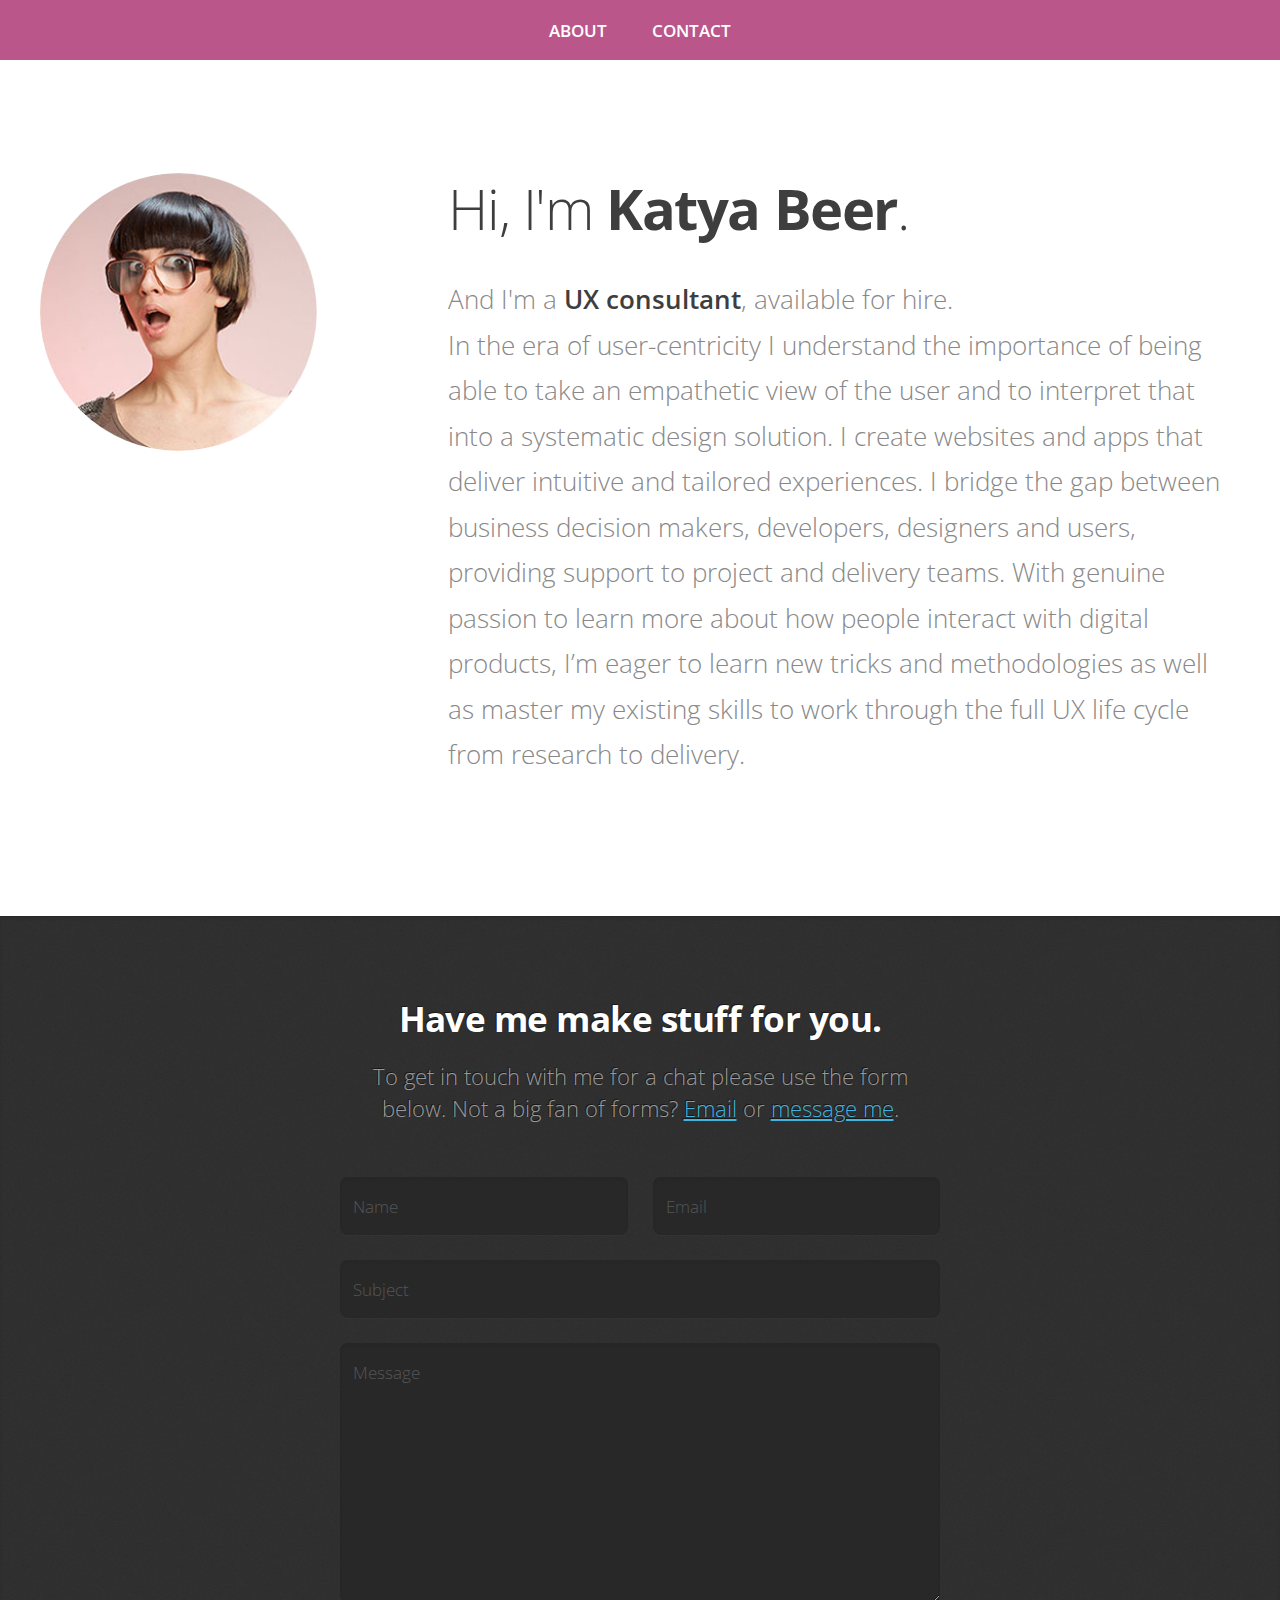
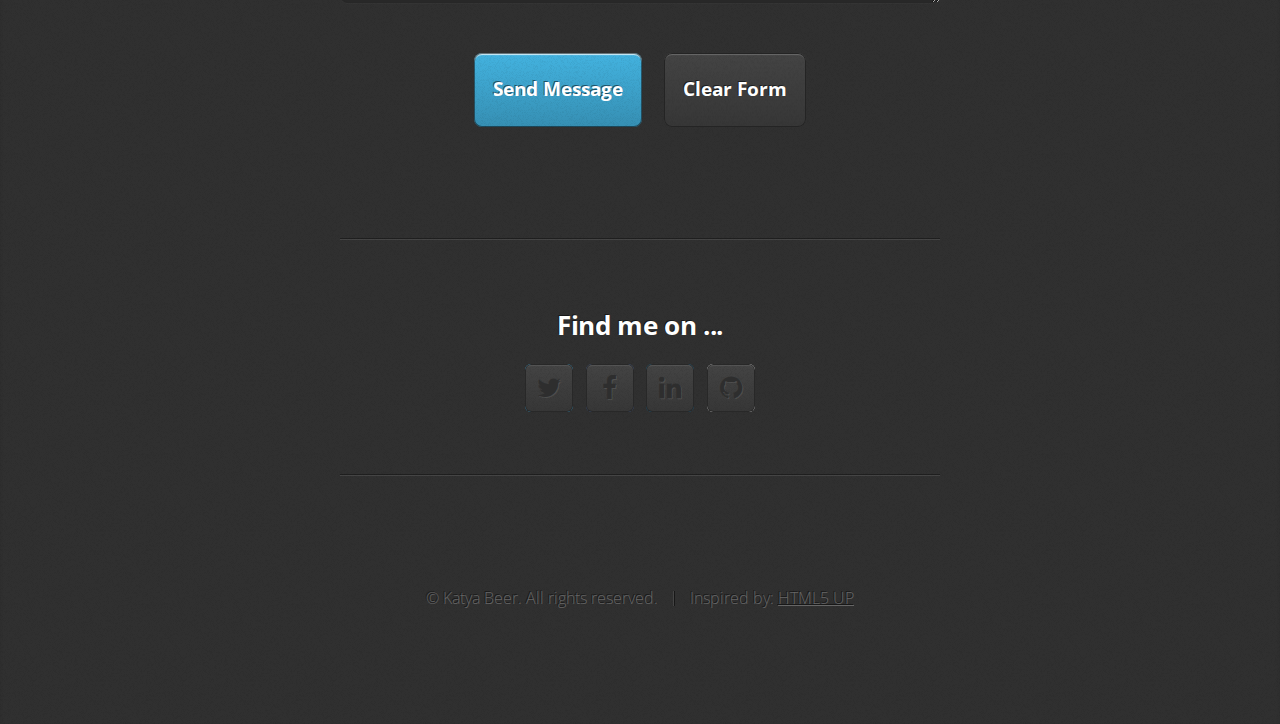
==== index.html @ 2c8e57f3 "Update index.html" ====
<!DOCTYPE HTML>
<!--
	Miniport by HTML5 UP
	html5up.net | @n33co
	Free for personal and commercial use under the CCA 3.0 license (html5up.net/license)
-->
<html>
	<head>
		<title>Katya Beer - UX/UI designer - @katyabeer</title>
		<meta http-equiv="content-type" content="text/html; charset=utf-8" />
		<meta name="description" content="" />
		<meta name="keywords" content="" />
		<!--[if lte IE 8]><script src="css/ie/html5shiv.js"></script><![endif]-->
		<script src="js/jquery.min.js"></script>
		<script src="js/jquery.scrolly.min.js"></script>
		<script src="js/skel.min.js"></script>
		<script src="js/init.js"></script>
		<noscript>
			<link rel="stylesheet" href="css/skel.css" />
			<link rel="stylesheet" href="css/style.css" />
			<link rel="stylesheet" href="css/style-desktop.css" />
		</noscript>
		<!--[if lte IE 8]><link rel="stylesheet" href="css/ie/v8.css" /><![endif]-->
		<!--[if lte IE 9]><link rel="stylesheet" href="css/ie/v9.css" /><![endif]-->
	</head>
	<body>

		<!-- Nav -->
			<nav id="nav">
				<ul class="container">
					<li><a href="#top">ABOUT</a></li>
					<!--nav item <li><a href="#work">WORK</a></li>
					<li><a href="#portfolio">PORTFOLIO</a></li> -->
					<li><a href="#contact">CONTACT</a></li>
				</ul>
			</nav>

		<!-- Home -->
			<div class="wrapper style1 first">
				<article class="container" id="top">
					<div class="row">
						<div class="4u">
							<span class="image fit"><img src="images/crazyface270x270.jpg" alt="" /></span>
						</div>
						<div class="8u">
							<header>
								<h1>Hi, I'm <strong>Katya Beer</strong>.</h1>
							</header>
							<p>And I'm a <strong>UX consultant</strong>, available for hire.</br>
							In the era of user-centricity I understand the importance of being able to take an empathetic view of the user and to interpret that into a systematic design solution. I create websites and apps that deliver intuitive and tailored experiences.
							I bridge the gap between business decision makers, developers, designers and users,
							providing support to project and delivery teams. With genuine passion to learn more about how people interact with digital products, I’m eager to learn new tricks and
							methodologies as well as master my existing skills to work through the full UX life
							cycle from research to delivery.</p>
							<!-- button <a href="#work" class="button big scrolly">Learn about what I do</a>-->
						</div>
					</div>
				</article>
			</div>

		<!-- Work
			<div class="wrapper style2">
				<article id="work">
					<header>
						<h2>Here's all the stuff I do.</h2>
						<p>Odio turpis amet sed consequat eget posuere consequat.</p>
					</header>
					<div class="container">
						<div class="row">
							<div class="4u">
								<section class="box style1">
									<span class="icon featured fa-comments-o"></span>
									<h3>Consequat lorem</h3>
									<p>Ornare nulla proin odio consequat sapien vestibulum ipsum primis sed amet consequat lorem dolore.</p>
								</section>
							</div>
							<div class="4u">
								<section class="box style1">
									<span class="icon featured fa-camera-retro"></span>
									<h3>Lorem dolor tempus</h3>
									<p>Ornare nulla proin odio consequat sapien vestibulum ipsum primis sed amet consequat lorem dolore.</p>
								</section>
							</div>
							<div class="4u">
								<section class="box style1">
									<span class="icon featured fa-thumbs-o-up"></span>
									<h3>Feugiat posuere</h3>
									<p>Ornare nulla proin odio consequat sapien vestibulum ipsum primis sed amet consequat lorem dolore.</p>
								</section>
							</div>
						</div>
					</div>
					<footer>
						<p>Lorem ipsum dolor sit sapien vestibulum ipsum primis?</p>
						<a href="#portfolio" class="button big scrolly">See some of my recent work</a>
					</footer>
				</article>
			</div>-->

		<!-- Portfolio
			<div class="wrapper style3">
				<article id="portfolio">
					<header>
						<h2>Here’s some stuff I made recently.</h2>
						<p>Proin odio consequat  sapien vestibulum consequat lorem dolore feugiat lorem ipsum dolore.</p>
					</header>
					<div class="container">
						<div class="row">
							<div class="4u">
								<article class="box style2">
									<a href="#" class="image featured"><img src="images/pic01.jpg" alt="" /></a>
									<h3><a href="#">Rachel's Organic</a></h3>
									<p>Complete set of wireframes and improved content approach</p>
								</article>
							</div>
							<div class="4u">
								<article class="box style2">
									<a href="#" class="image featured"><img src="images/pic02.jpg" alt="" /></a>
									<h3><a href="#">Garnier UK - Beautiful days</a></h3>
									<p>Facebook app. UX, userjourneys, full set of wireframes.</p>
								</article>
							</div>
							<div class="4u">
								<article class="box style2">
									<a href="#" class="image featured"><img src="images/pic03.jpg" alt="" /></a>
									<h3><a href="#">Lloyds TSB - Corporate emailing tool</a></h3>
									<p>Workflows, full set of wireframes with detailed annotations.</p>
								</article>
							</div>
						</div>
						<div class="row">
							<div class="4u">
								<article class="box style2">
									<a href="#" class="image featured"><img src="images/pic04.jpg" alt="" /></a>
									<h3><a href="#">Tempus dolore</a></h3>
									<p>Ornare nulla proin odio consequat.</p>
								</article>
							</div>
							<div class="4u">
								<article class="box style2">
									<a href="#" class="image featured"><img src="images/pic05.jpg" alt="" /></a>
									<h3><a href="#">Feugiat aliquam</a></h3>
									<p>Ornare nulla proin odio consequat.</p>
								</article>
							</div>
							<div class="4u">
								<article class="box style2">
									<a href="#" class="image featured"><img src="images/pic06.jpg" alt="" /></a>
									<h3><a href="#">Sed amet ornare</a></h3>
									<p>Ornare nulla proin odio consequat.</p>
								</article>
							</div>
						</div>
					</div>
					<footer>
						<p>Lorem ipsum dolor sit sapien vestibulum ipsum primis?</p>
						<a href="#contact" class="button big scrolly">Get in touch with me</a>
					</footer>
				</article>
			</div> -->

		<!-- Contact -->
			<div class="wrapper style4">
				<article id="contact" class="container small">
					<header>
						<h2>Have me make stuff for you.</h2>
						<p>To get in touch with me for a chat please use the form below. Not a big fan of forms? <a href="mailto:katya.beer@gmail.com" target="_blank">Email</a> or <a href="http://uk.linkedin.com/in/katyabeer/" target="blank_">message me</a>.</p>
					</header>
					<div>
						<div class="row">
							<div class="12u">
								<form method="post" action="http://getsimpleform.com/messages?form_api_token=2de0926775da43a7952f8c122cefc5c7">
									<div>
										<div class="row">
											<div class="6u">
												<input type="text" name="name" id="name" placeholder="Name" />
											</div>
											<div class="6u">
												<input type="text" name="email" id="email" placeholder="Email" />
											</div>
										</div>
										<div class="row">
											<div class="12u">
												<input type="text" name="subject" id="subject" placeholder="Subject" />
											</div>
										</div>
										<div class="row">
											<div class="12u">
												<textarea name="message" id="message" placeholder="Message"></textarea>
											</div>
										</div>
										<div class="row double">
											<div class="12u">
												<ul class="actions">
													<li><input type="submit" value="Send Message" /></li>
													<li><input type="reset" value="Clear Form" class="alt" /></li>
												</ul>
											</div>
										</div>
									</div>
								</form>
							</div>
						</div>
						<div class="row">
							<div class="12u">
								<hr />
								<h3>Find me on ...</h3>
								<ul class="social">
									<li><a href="https://twitter.com/katya_beer/" target="blank_" class="icon fa-twitter"><span class="label">Twitter</span></a></li>
									<li><a href="https://www.facebook.com/katya.beer/" target="blank_" class="icon fa-facebook"><span class="label">Facebook</span></a></li>
									<!-- <li><a href="#" target="blank_" class="icon fa-dribbble"><span class="label">Dribbble</span></a></li>-->
									<li><a href="http://uk.linkedin.com/in/katyabeer/" target="blank_" class="icon fa-linkedin"><span class="label">LinkedIn</span></a></li>
									<!--<li><a href="#" target="blank_" class="icon fa-tumblr"><span class="label">Tumblr</span></a></li>
									<li><a href="#" target="blank_" class="icon fa-google-plus"><span class="label">Google+</span></a></li>-->
									<li><a href="https://github.com/katyabeer/" target="blank_" class="icon fa-github"><span class="label">Github</span></a></li>
									<!--
									<li><a href="#" class="icon fa-rss"><span>RSS</span></a></li>
									<li><a href="#" class="icon fa-instagram"><span>Instagram</span></a></li>
									<li><a href="#" class="icon fa-foursquare"><span>Foursquare</span></a></li>
									<li><a href="#" class="icon fa-skype"><span>Skype</span></a></li>
									<li><a href="#" class="icon fa-soundcloud"><span>Soundcloud</span></a></li>
									<li><a href="#" class="icon fa-youtube"><span>YouTube</span></a></li>
									<li><a href="#" class="icon fa-blogger"><span>Blogger</span></a></li>
									<li><a href="#" class="icon fa-flickr"><span>Flickr</span></a></li>
									<li><a href="#" class="icon fa-vimeo"><span>Vimeo</span></a></li>
									-->
								</ul>
								<hr />
							</div>
						</div>
					</div>
					<footer>
						<ul id="copyright">
							<li>&copy; Katya Beer. All rights reserved.</li><li>Inspired by: <a href="http://html5up.net">HTML5 UP</a></li>
						</ul>
					</footer>
				</article>
			</div>

	</body>
</html>
---- css/skel.css ----
/* Resets (http://meyerweb.com/eric/tools/css/reset/ | v2.0 | 20110126 | License: none (public domain)) */

	html,body,div,span,applet,object,iframe,h1,h2,h3,h4,h5,h6,p,blockquote,pre,a,abbr,acronym,address,big,cite,code,del,dfn,em,img,ins,kbd,q,s,samp,small,strike,strong,sub,sup,tt,var,b,u,i,center,dl,dt,dd,ol,ul,li,fieldset,form,label,legend,table,caption,tbody,tfoot,thead,tr,th,td,article,aside,canvas,details,embed,figure,figcaption,footer,header,hgroup,menu,nav,output,ruby,section,summary,time,mark,audio,video{margin:0;padding:0;border:0;font-size:100%;font:inherit;vertical-align:baseline;}article,aside,details,figcaption,figure,footer,header,hgroup,menu,nav,section{display:block;}body{line-height:1;}ol,ul{list-style:none;}blockquote,q{quotes:none;}blockquote:before,blockquote:after,q:before,q:after{content:'';content:none;}table{border-collapse:collapse;border-spacing:0;}body{-webkit-text-size-adjust:none}

/* Box Model */

	*, *:before, *:after {
		-moz-box-sizing: border-box;
		-webkit-box-sizing: border-box;
		box-sizing: border-box;
	}

/* Container */

	body {
		/* min-width: (containers) */
		min-width: 1200px;
	}

	.container {
		margin-left: auto;
		margin-right: auto;
		
		/* width: (containers) */
		width: 1200px;
	}

	/* Modifiers */
	
		.container.small {
			/* width: (containers) * 0.75; */
			width: 900px;
		}

		.container.big {
			width: 100%;

			/* max-width: (containers) * 1.25; */
			max-width: 1500px;

			/* min-width: (containers); */
			min-width: 1200px;
		}

/* Grid */

	.\31 2u { width: 100% }
	.\31 1u { width: 91.6666666667% }
	.\31 0u { width: 83.3333333333% }
	.\39 u { width: 75% }
	.\38 u { width: 66.6666666667% }
	.\37 u { width: 58.3333333333% }
	.\36 u { width: 50% }
	.\35 u { width: 41.6666666667% }
	.\34 u { width: 33.3333333333% }
	.\33 u { width: 25% }
	.\32 u { width: 16.6666666667% }
	.\31 u { width: 8.3333333333% }
	.\-11u { margin-left: 91.6666666667% }
	.\-10u { margin-left: 83.3333333333% }
	.\-9u { margin-left: 75% }
	.\-8u { margin-left: 66.6666666667% }
	.\-7u { margin-left: 58.3333333333% }
	.\-6u { margin-left: 50% }
	.\-5u { margin-left: 41.6666666667% }
	.\-4u { margin-left: 33.3333333333% }
	.\-3u { margin-left: 25% }
	.\-2u { margin-left: 16.6666666667% }
	.\-1u { margin-left: 8.3333333333% }

	/* Rows */

		.row > * {
			float: left;
		}

		.row:after {
			content: '';
			display: block;
			clear: both;
			height: 0;
		}

		.row:first-child > * {
			padding-top: 0 !important;
		}

		.row.uniform > * > :first-child {
			margin-top: 0;
		}

		.row.uniform > * > :last-child {
			margin-bottom: 0;
		}

		/* Normal */

			.row > * {
				/* padding-left: (gutters) */
				padding-left: 40px;
			}

			.row + .row > * {
				/* padding: (gutters) 0 0 (gutters) */
				padding: 40px 0 0 40px;
			}

			.row {
				/* margin-left: -(gutters) */
				margin-left: -40px;
			}

			.row + .row.uniform > * {
				/* padding: (gutters.vertical) 0 0 (gutters.vertical) */
				padding: 40px 0 0 40px;
			}

		/* Flush */

			.row.flush > * {
				padding-left: 0;
			}

			.row + .row.flush > * {
				padding: 0;
			}

			.row.flush {
				margin-left: 0;
			}

			.row + .row.uniform.flush > * {
				padding: 0;
			}

		/* Quarter */

			.row.quarter > * {
				/* padding-left: (gutters * 0.25) */
				padding-left: 10px;
			}

			.row + .row.quarter > * {
				/* padding: (gutters * 0.25) 0 0 (gutters * 0.25) */
				padding: 10px 0 0 10px;
			}

			.row.quarter {
				/* margin-left: -(gutters * 0.25) */
				margin-left: -10px;
			}

			.row + .row.uniform.quarter > * {
				/* padding: (gutters.vertical * 0.25) 0 0 (gutters.vertical * 0.25) */
				padding: 10px 0 0 10px;
			}

		/* Half */

			.row.half > * {
				/* padding-left: (gutters * 0.5) */
				padding-left: 20px;
			}

			.row + .row.half > * {
				/* padding: (gutters * 0.5) 0 0 (gutters * 0.5) */
				padding: 20px 0 0 20px;
			}

			.row.half {
				/* margin-left: -(gutters * 0.5) */
				margin-left: -20px;
			}

			.row + .row.uniform.half > * {
				/* padding: (gutters.vertical * 0.5) 0 0 (gutters.vertical * 0.5) */
				padding: 20px 0 0 20px;
			}

		/* One and (a) Half */

			.row.oneandhalf > * {
				/* padding-left: (gutters * 1.5) */
				padding-left: 60px;
			}

			.row + .row.oneandhalf > * {
				/* padding: (gutters * 1.5) 0 0 (gutters * 1.5) */
				padding: 60px 0 0 60px;
			}

			.row.oneandhalf {
				/* margin-left: -(gutters * 1.5) */
				margin-left: -60px;
			}

			.row + .row.uniform.oneandhalf > * {
				/* padding: (gutters.vertical * 1.5) 0 0 (gutters.vertical * 1.5) */
				padding: 60px 0 0 60px;
			}

		/* Double */

			.row.double > * {
				/* padding-left: (gutters * 2) */
				padding-left: 80px;
			}

			.row + .row.double > * {
				/* padding: (gutters * 2) 0 0 (gutters * 2) */
				padding: 80px 0 0 80px;
			}

			.row.double {
				/* margin-left: -(gutters * 2) */
				margin-left: -80px;
			}
			
			.row + .row.uniform.double > * {
				/* padding: (gutters.vertical * 2) 0 0 (gutters.vertical * 2) */
				padding: 80px 0 0 80px;
			}
---- css/style.css ----
@charset 'UTF-8';
@import url('http://fonts.googleapis.com/css?family=Open+Sans:300,300italic,600,600italic,700');
@import url('font-awesome.min.css');

/*
	Miniport by HTML5 UP
	html5up.net | @n33co
	Free for personal and commercial use under the CCA 3.0 license (html5up.net/license)
*/

/*********************************************************************************/
/* Basic                                                                         */
/*********************************************************************************/

	body,input,textarea,select
	{
		font-family: 'Open Sans', sans-serif;
		line-height: 1.85em;
		color: #888;
		font-weight: 300;
	}

		body.is-loading *
		{
			-moz-transition: none !important;
			-webkit-transition: none !important;
			-o-transition: none !important;
			-ms-transition: none !important;
			transition: none !important;
			-moz-animation: none !important;
			-webkit-animation: none !important;
			-o-animation: none !important;
			-ms-animation: none !important;
			animation: none !important;
		}
	
	a
	{
		color: #43B3E0;
		text-decoration: underline;
		-moz-transition: color .2s ease-in-out;
		-webkit-transition: color .2s ease-in-out;
		-o-transition: color .2s ease-in-out;
		-ms-transition: color .2s ease-in-out;
		transition: color .2s ease-in-out;
	}
	
		a:hover
		{
			color: #43bff0 !important;
		}

		a img
		{
			border: 0;
		}

	b, strong
	{
		font-weight: 600;
		color: #3e3e3e;
	}

	i, em
	{
		font-style: italic;
	}

	sub
	{
		position: relative;
		top: 0.5em;
		font-size: 0.8em;
	}
	
	sup
	{
		position: relative;
		top: -0.5em;
		font-size: 0.8em;
	}

	blockquote
	{
		border-left: solid 0.75em #eee;
		padding: 1em 0 1em 1.5em;
		font-style: italic;
	}
				
	h1, h2, h3, h4, h5, h6
	{
		color: #3e3e3e;
	}
	
		h1 a, h2 a, h3 a, h4 a, h5 a, h6 a
		{
			text-decoration: none;
			color: inherit;
		}
	
	h2, h3, h4, h5, h6
	{
		font-weight: 700;
	}
	
	h1
	{
		font-weight: 300;
	}
	
		h1 strong
		{
			font-weight: 700;
		}
	
	em, i
	{
		font-style: italic;
	}

	br.clear
	{
		clear: both;
	}
	
	hr
	{
		border: 0;
		border-top: solid 1px #444;
		border-top-color: rgba(0,0,0,0.35);
		box-shadow: 0px 1px 0px 0px rgba(255,255,255,0.1);
		height: 1px;
		margin: 3em 0 4em 0;
	}
	
	p, ul, ol, dl, table
	{
		margin-bottom: 2em;
	}

	/* Form */
	
		form
		{
		}
		
			form label
			{
				color: #3e3e3e;
				font-weight: 700;
				display: block;
				margin: 0 0 0.5em 0;
			}
		
			form input[type=text],
			form input[type=email],
			form input[type=password],
			form select,
			form textarea
			{
				-webkit-appearance: none;
				display: block;
				border: 0;
				padding: 0.75em;
				font-size: 1em;
				border-radius: 8px;
				border: solid 1px #ddd;
				background: #fff;
				color: #bbb;
				box-shadow: inset 0px 2px 3px 1px rgba(0,0,0,0.05), 0px 1px 0px 0px rgba(255,255,255,0.025);
				width: 100%;
				-moz-transition: background .2s ease-in-out, box-shadow .2s ease-in-out;
				-webkit-transition: background .2s ease-in-out, box-shadow .2s ease-in-out;
				-o-transition: background .2s ease-in-out, box-shadow .2s ease-in-out;
				-ms-transition: background .2s ease-in-out, box-shadow .2s ease-in-out;
				transition: background .2s ease-in-out, box-shadow .2s ease-in-out;
			}

			form input[type=text]:focus,
			form input[type=email]:focus,
			form input[type=password]:focus,
			form select:focus,
			form textarea:focus
			{
				background: #fafafa;
				box-shadow: inset 0px 2px 5px 0px rgba(0,0,0,0.05), 0px 1px 0px 0px rgba(255,255,255,0.025), inset 0px 0px 2px 1px #43bff0;
			}

			form textarea
			{
				height: 15em;
			}
			
			form .formerize-placeholder
			{
				color: #555 !important;
			}

			form ::-webkit-input-placeholder
			{
				color: #555 !important;
			}

			form :-moz-placeholder
			{
				color: #555 !important;
			}

			form ::-moz-placeholder
			{
				color: #555 !important;
			}

			form :-ms-input-placeholder
			{
				color: #555 !important;
			}

			form ::-moz-focus-inner
			{
				border: 0;
			}

	/* Tables */
	
		table
		{
			width: 100%;
		}
		
			table.default
			{
				width: 100%;
			}

				table.default tr
				{
					border-top: solid 1px #eee;
				}

					table.default tr:first-child
					{
						border-top: 0;
					}
			
				table.default td
				{
					padding: 0.5em 1em 0.5em 1em;
				}
				
				table.default th
				{
					text-align: left;
					padding: 0.5em 1em 0.5em 1em;
					font-weight: 600;
					margin: 0 0 1em 0;
				}
			
				table.default thead
				{
					background: #4f4f4f;
					color: #fff;
				}
				
				table.default tfoot
				{
				}
				
				table.default tbody
				{
				}

	/* Section/Article */
	
		section,
		article
		{
			margin-bottom: 3em;
		}
		
		section > :last-child,
		article > :last-child
		{
			margin-bottom: 0;
		}

		section:last-child,
		article:last-child
		{
			margin-bottom: 0;
		}

	/* Image */

		.image
		{
			display: inline-block;
			position: relative;
		}
		
			.image img
			{
				display: block;
				width: 100%;
			}

			.image.fit
			{
				display: block;
				width: 100%;
			}
			
			.image.featured
			{
				display: block;
				width: 100%;
				margin: 0 0 2em 0;
			}
			
			.image.left
			{
				float: left;
				margin: 0 2em 2em 0;
			}
			
			.image.centered
			{
				display: block;
				margin: 0 0 2em 0;
			}

				.image.centered img
				{
					margin: 0 auto;
					width: auto;
				}

	/* Button */
	
		input[type="button"],
		input[type="submit"],
		input[type="reset"],
		.button
		{
			-webkit-appearance: none;
			position: relative;
			display: inline-block;
			color: #fff !important;
			text-decoration: none;
			font-weight: 700;
			border: 0;
			outline: 0;
			cursor: pointer;
			border-radius: 8px;
			text-shadow: -1px -1px 0.5px rgba(0,0,0,0.5);
			overflow: hidden;
			box-shadow: inset 0px 0px 0px 1px rgba(0,0,0,0.5), inset 0px 2px 1px 0px rgba(255,255,255,0.75);
			background: #43B3E0;
			background-image:	url('images/bg.png'),		-moz-linear-gradient(top, rgba(0,0,0,0), rgba(0,0,0,0.2));
			background-image:	url('images/bg.png'),		-webkit-linear-gradient(top, rgba(0,0,0,0), rgba(0,0,0,0.2));
			background-image:	url('images/bg.png'),		-o-linear-gradient(top, rgba(0,0,0,0), rgba(0,0,0,0.2));
			background-image:	url('images/bg.png'),		-ms-linear-gradient(top, rgba(0,0,0,0), rgba(0,0,0,0.2));
			background-image:	url('images/bg.png'),		linear-gradient(top, rgba(0,0,0,0), rgba(0,0,0,0.2));
			-moz-transition: background-color .2s ease-in-out;
			-webkit-transition: background-color .2s ease-in-out;
			-o-transition: background-color .2s ease-in-out;
			-ms-transition: background-color .2s ease-in-out;
			transition: background-color .2s ease-in-out;
		}

			input[type="button"]:hover,
			input[type="submit"]:hover,
			input[type="reset"]:hover,
			.button:hover
			{
				background-color: #43bff0;
				color: #fff !important;
			}
			
			input[type="button"]:active,
			input[type="submit"]:active,
			input[type="reset"]:active,
			.button:active
			{
				background-color: #3BA8D3;
				top: 1px;
			}
		
			input[type="button"].alt,
			input[type="submit"].alt,
			input[type="reset"].alt,
			.button.alt
			{
				background-color: #444;
				box-shadow: inset 0px 0px 0px 1px #242424, inset 0px 2px 1px 0px rgba(255,255,255,0.2);
			}

				input[type="button"].alt:hover,
				input[type="submit"].alt:hover,
				input[type="reset"].alt:hover,
				.button.alt:hover
				{
					background-color: #4f4f4f;
					color: #fff !important;
				}
				
				input[type="button"].alt:active,
				input[type="submit"].alt:active,
				input[type="reset"].alt:active,
				.button.alt:active
				{
					background-color: #3f3f3f;
				}
		
	/* List */

		ul
		{
		}

			ul.default
			{
				list-style: disc;
				padding-left: 1em;
			}
			
				ul.default li
				{
					padding-left: 0.5em;
				}
				
			ul.social
			{
				cursor: default;
				margin: 0;
			}
			
				ul.social li
				{
					position: relative;
					display: inline-block;
					margin: 0.25em;
					top: 0;
				}

					ul.social li a {
						display: block;
						width: 48px;
						height: 48px;
						border-radius: 6px;
						top: 0;
						position: relative;

						-moz-transition: top .2s ease-in-out;
						-webkit-transition: top .2s ease-in-out;
						-o-transition: top .2s ease-in-out;
						-ms-transition: top .2s ease-in-out;
						transition: top .2s ease-in-out;
					}

					ul.social li a:before {
						background-color: #444;
						background-image: url('images/bg.png'),		-moz-linear-gradient(top, rgba(0,0,0,0), rgba(0,0,0,0.2));
						background-image: url('images/bg.png'),		-ms-linear-gradient(top, rgba(0,0,0,0), rgba(0,0,0,0.2));
						background-image: url('images/bg.png'),		-o-linear-gradient(top, rgba(0,0,0,0), rgba(0,0,0,0.2));
						background-image: url('images/bg.png'),		-webkit-linear-gradient(top, rgba(0,0,0,0), rgba(0,0,0,0.2));
						background-image: url('images/bg.png'),		linear-gradient(top, rgba(0,0,0,0), rgba(0,0,0,0.2));
						border-radius: 6px;
						box-shadow: inset 0px 0px 0px 1px #282828, inset 0px 2px 1px 0px rgba(255,255,255,0.1);
						color: #2E2E2E !important;
						display: block;
						font-size: 26px;
						height: 48px;
						line-height: 48px;
						text-align: center;
						outline: 0;
						overflow: hidden;
						text-shadow: 1px 1px 0px rgba(255,255,255,0.1);
						width: 48px;

						-moz-transition: background-color .2s ease-in-out;
						-webkit-transition: background-color .2s ease-in-out;
						-o-transition: background-color .2s ease-in-out;
						-ms-transition: background-color .2s ease-in-out;
						transition: background-color .2s ease-in-out;
					}

						ul.social li a.fa-twitter		{ background-color: #2DAAE4; }
						ul.social li a.fa-facebook		{ background-color: #3C5A98; }
						ul.social li a.fa-dribbble		{ background-color: #C4376B; }
						ul.social li a.fa-linkedin		{ background-color: #006599; }
						ul.social li a.fa-tumblr		{ background-color: #51718A; }
						ul.social li a.fa-google-plus	{ background-color: #DA2713; }
						ul.social li a.fa-github		{ background-color: #FAFAFA; }
						ul.social li a.fa-rss			{ background-color: #F2600B; }
						ul.social li a.fa-instagram		{ background-color: #E0D7C8; }
						ul.social li a.fa-foursquare	{ background-color: #39A3D4; }
						ul.social li a.fa-skype			{ background-color: #10BEF1; }
						ul.social li a.fa-soundcloud	{ background-color: #FE5419; }
						ul.social li a.fa-youtube		{ background-color: #BF2E25; }
						ul.social li a.fa-blogger		{ background-color: #FF6501; }
						ul.social li a.fa-flickr		{ background-color: #0062DB; }
						ul.social li a.fa-vimeo			{ background-color: #4C8AB0; }

						ul.social li a:hover
						{
							top: -5px;
						}
						
							ul.social li a:hover:before
							{
								background-color: transparent;
							}

			ul.actions
			{
			}

				ul.actions li
				{
					display: inline-block;
					margin: 0 0 0 1em;
				}
				
					ul.actions li:first-child
					{
						margin-left: 0;
					}

		ol
		{
		}	

			ol.default
			{
				list-style: decimal;
				padding-left: 1.25em;
			}

				ol.default li
				{
					padding-left: 0.25em;
				}

	/* Box */
			
		.box
		{
			background: #fff;
			box-shadow: inset 0px 0px 0px 1px rgba(0,0,0,0.15), 0px 2px 3px 0px rgba(0,0,0,0.1);
			text-align: center;
		}

/*********************************************************************************/
/* Icons                                                                         */
/*********************************************************************************/

	.icon {
		text-decoration: none;
	}

		.icon:before {
			display: inline-block;
			font-family: FontAwesome;
			font-size: 1.25em;
			text-decoration: none;
			font-style: normal;
			font-weight: normal;
			line-height: 1;
			-webkit-font-smoothing:antialiased;
			-moz-osx-font-smoothing:grayscale;
		}
		
		.icon > .label {
			display: none;
		}

		.icon.featured
		{
			color: #EA8A95;
			display: block;
			margin: 0 0 1.5em 0;
			cursor: default;
		}
		
			.icon.featured:before
			{
				font-size: 6em;
			}

/*********************************************************************************/
/* Wrappers                                                                      */
/*********************************************************************************/

	.wrapper
	{
		background-image: url('images/bg.png');
		box-shadow: inset 0px 1px 0px 0px rgba(0,0,0,0.05), inset 0px 2px 3px 0px rgba(0,0,0,0.1);
	}

		.wrapper.first
		{
			box-shadow: none;
		}

		.wrapper.style1
		{
			background-image: none;
			background-color: #fff;
		}
		
		.wrapper.style2
		{
			background-color: #fafafa;
			text-shadow: 1px 1px 0px #fff;
		}
		
		.wrapper.style3
		{
			background-color: #f4f4f4;
			text-shadow: 1px 1px 0px #fff;
		}

		.wrapper.style4
		{
			background-color: #303030;
			color: #999;
			text-shadow: -1px -1px 0px #181818;
		}

			.wrapper.style4 h1, 
			.wrapper.style4 h2, 
			.wrapper.style4 h3, 
			.wrapper.style4 h4, 
			.wrapper.style4 h5, 
			.wrapper.style4 h6
			{
				color: #fff;
			}

			.wrapper.style4 form input[type=text],
			.wrapper.style4 form input[type=password],
			.wrapper.style4 form select,
			.wrapper.style4 form textarea
			{
				border: none;
				background: #282828;
			}

			.wrapper.style4 form input[type=text]:focus,
			.wrapper.style4 form input[type=password]:focus,
			.wrapper.style4 form select:focus,
			.wrapper.style4 form textarea:focus
			{
				background: #252525;
			}
		
/*********************************************************************************/
/* Nav                                                                           */
/*********************************************************************************/

	#nav
	{
		background-color: #BB568B;
		text-align: center;
		position: fixed;
		left: 0;
		top: 0;
		width: 100%;
		z-index: 10000;
		cursor: default;
	}
	
		#nav ul
		{
			margin-bottom: 0;
		}
	
		#nav li
		{
			display: inline-block;
		}
		
		#nav a
		{
			position: relative;
			display: block;
			color: #fff;
			text-decoration: none;
			outline: 0;
		}
		
			#nav a:hover
			{
				color: #fff !important;
			}
			
			#nav a.active:before
			{
				content: '';
				display: block;
				position: absolute;
				bottom: -0.6em;
				left: 50%;
				margin-left: -0.75em;
				border-left: solid 0.75em transparent;
				border-right: solid 0.75em transparent;
				border-top: solid 0.6em #282828;
			}
			
/*********************************************************************************/
/* Articles                                                                      */
/*********************************************************************************/

	#top
	{
	}

		#top .image
		{
			border-radius: 50%;
		}

			#top .image img
			{
				border-radius: 50%;
			}

		#top p
		{
		}
	
			#top p a
			{
				color: inherit;
			}

/*********************************************************************************/
/* Copyright                                                                     */
/*********************************************************************************/

	#copyright
	{
		color: #666;
	}
	
		#copyright a
		{
			color: inherit;

			-moz-transition: color .2s ease-in-out;
			-webkit-transition: color .2s ease-in-out;
			-o-transition: color .2s ease-in-out;
			-ms-transition: color .2s ease-in-out;
			transition: color .2s ease-in-out;
		}
		
		#copyright a:hover
		{
			color: #777;
		}
---- css/style-desktop.css ----
/*
	Miniport by HTML5 UP
	html5up.net | @n33co
	Free for personal and commercial use under the CCA 3.0 license (html5up.net/license)
*/

/*********************************************************************************/
/* Basic                                                                         */
/*********************************************************************************/

	body,input,textarea,select
	{
		font-size: 13pt;
	}

	h1
	{
		font-size: 3.25em;
		letter-spacing: -0.025em;
	}

	h2
	{
		font-size: 2em;
		letter-spacing: -0.015em;
	}
	
	h3
	{
		font-size: 1.5em;
		letter-spacing: -0.015em;
	}

	h1, h2, h3, h4, h5, h6
	{
		margin: 0 0 0.75em 0;
	}

	header
	{
		margin: 0 0 3em 0;
	}
	
		header > p
		{
			font-size: 1.25em;
			margin: 0;
		}

	footer
	{
		margin: 3em 0 0 0;
	}
	
		footer > p
		{
			font-size: 1.25em;
		}
	
	/* Form */
	
		form
		{
		}
		
			form .button
			{
				margin: 0 0.5em 0 0.5em;
			}

	/* Button */
	
		input[type="button"],
		input[type="submit"],
		input[type="reset"],
		.button
		{
			padding: 1em 1em 1em 1em;
			font-size: 1.1em;
		}

			input[type="button"].big,
			input[type="submit"].big,
			input[type="reset"].big,
			.button.big
			{
				font-size: 1.5em;
				letter-spacing: -0.025em;
			}

	/* Box */

		.box
		{
			padding: 2em;
		}

			.box.style1
			{
				padding: 3em 2em 3.5em 2em;
			}

				.box.style1 h3
				{
					margin-bottom: 0.5em;
				}

			.box.style2
			{
			}

				.box.style2 h3
				{
					margin-bottom: 0.25em;
				}

				.box.style2 .image
				{
					position: relative;
					left: 2em;
					top: 2em;
					margin: -4em 0 4em -4em;
					width: auto;
				}

/*********************************************************************************/
/* Wrappers                                                                      */
/*********************************************************************************/

	.wrapper
	{
		padding: 5em 0 5em 0;
		text-align: center;
	}
	
		.wrapper.first
		{
			padding-top: 10em;
		}

/*********************************************************************************/
/* Nav                                                                           */
/*********************************************************************************/

	#nav
	{
	}

		#nav a:hover
		{
			background: #56BBB7;
		}
		
		#nav a:active
		{
			background: #484848;
		}
	
		#nav a
		{
			padding: 0.2em 1em 0.2em 1em;
			margin: 0.6em 0.2em 0.6em 0.2em;
			font-weight: 600;
			border-radius: 8px;
			-moz-transition: background-color .2s ease-in-out;
			-webkit-transition: background-color .2s ease-in-out;
			-o-transition: background-color .2s ease-in-out;
			-ms-transition: background-color .2s ease-in-out;
			transition: background-color .2s ease-in-out;
			color: #fff;
		}
		
/*********************************************************************************/
/* Articles                                                                      */
/*********************************************************************************/

	#top
	{
		text-align: left;
	}

		#top .image
		{
			width: 16em;
			height: 16em;
			margin: 0;
		}

		#top h1
		{
			margin-top: 0.35em;
		}
	
		#top p
		{
			font-size: 1.5em;
			line-height: 1.75em;
		}
		
	#contact
	{
	}
	
		#contact footer
		{
			font-size: 0.9em;
		}
		
		#contact
		{
			width: 600px;
			
		}
/*********************************************************************************/
/* Copyright                                                                     */
/*********************************************************************************/

	#copyright
	{
		font-size: 1em;
		line-height: 1em;
	}

		#copyright li
		{
			display: inline-block;
			border-left: solid 1px rgba(0,0,0,0.5);
			box-shadow: -1px 0px 0px 0px rgba(255,255,255,0.1);
			padding: 0 0 0 1em;
			margin: 0 0 0 1em;
		}
		
		#copyright li:first-child
		{
			border: 0;
			box-shadow: none;
			padding-left: 0;
			margin-left: 0;
		}
---- css/ie/v8.css ----
/*
	Miniport by HTML5 UP
	html5up.net | @n33co
	Free for personal and commercial use under the CCA 3.0 license (html5up.net/license)
*/

/*********************************************************************************/
/* Basic                                                                         */
/*********************************************************************************/

	form input[type=text],
	form input[type=password],
	form select,
	form textarea,
	input[type="button"],
	input[type="submit"],
	input[type="reset"],
	.button,
	#top .image,
	#top .image img,
	#nav a
	{
		position: relative;
		-ms-behavior: url('css/ie/PIE.htc');
	}

	/* Section/Article */
	
		section > .last-child,
		article > .last-child
		{
			margin-bottom: 0;
		}

		section.last-child,
		article.last-child
		{
			margin-bottom: 0;
		}
		
	/* Box */

		.box
		{
			border: solid 1px #ddd;
		}

	/* List */

		ul.social li a
		{
			position: relative;
			top: 0 !important;
			overflow: hidden;
			-ms-behavior: url('css/ie/PIE.htc');
		}

			ul.social li a:before
			{
				background: none;
			}

/*********************************************************************************/
/* Wrappers                                                                      */
/*********************************************************************************/

	.wrapper
	{
		border-top: solid 1px #ddd;
	}
---- css/ie/v9.css ----
/*
	Miniport by HTML5 UP
	html5up.net | @n33co
	Free for personal and commercial use under the CCA 3.0 license (html5up.net/license)
*/

/*********************************************************************************/
/* Basic                                                                         */
/*********************************************************************************/

	/* Button */

		input[type="button"],
		input[type="submit"],
		input[type="reset"],
		.button
		{
			background-image: url('images/grad0-20.svg');
		}
		
	/* List */

		ul
		{
		}

			ul.social
			{
			}
			
				ul.social li a:before
				{
					background-image: url('images/grad0-20.svg');
				}
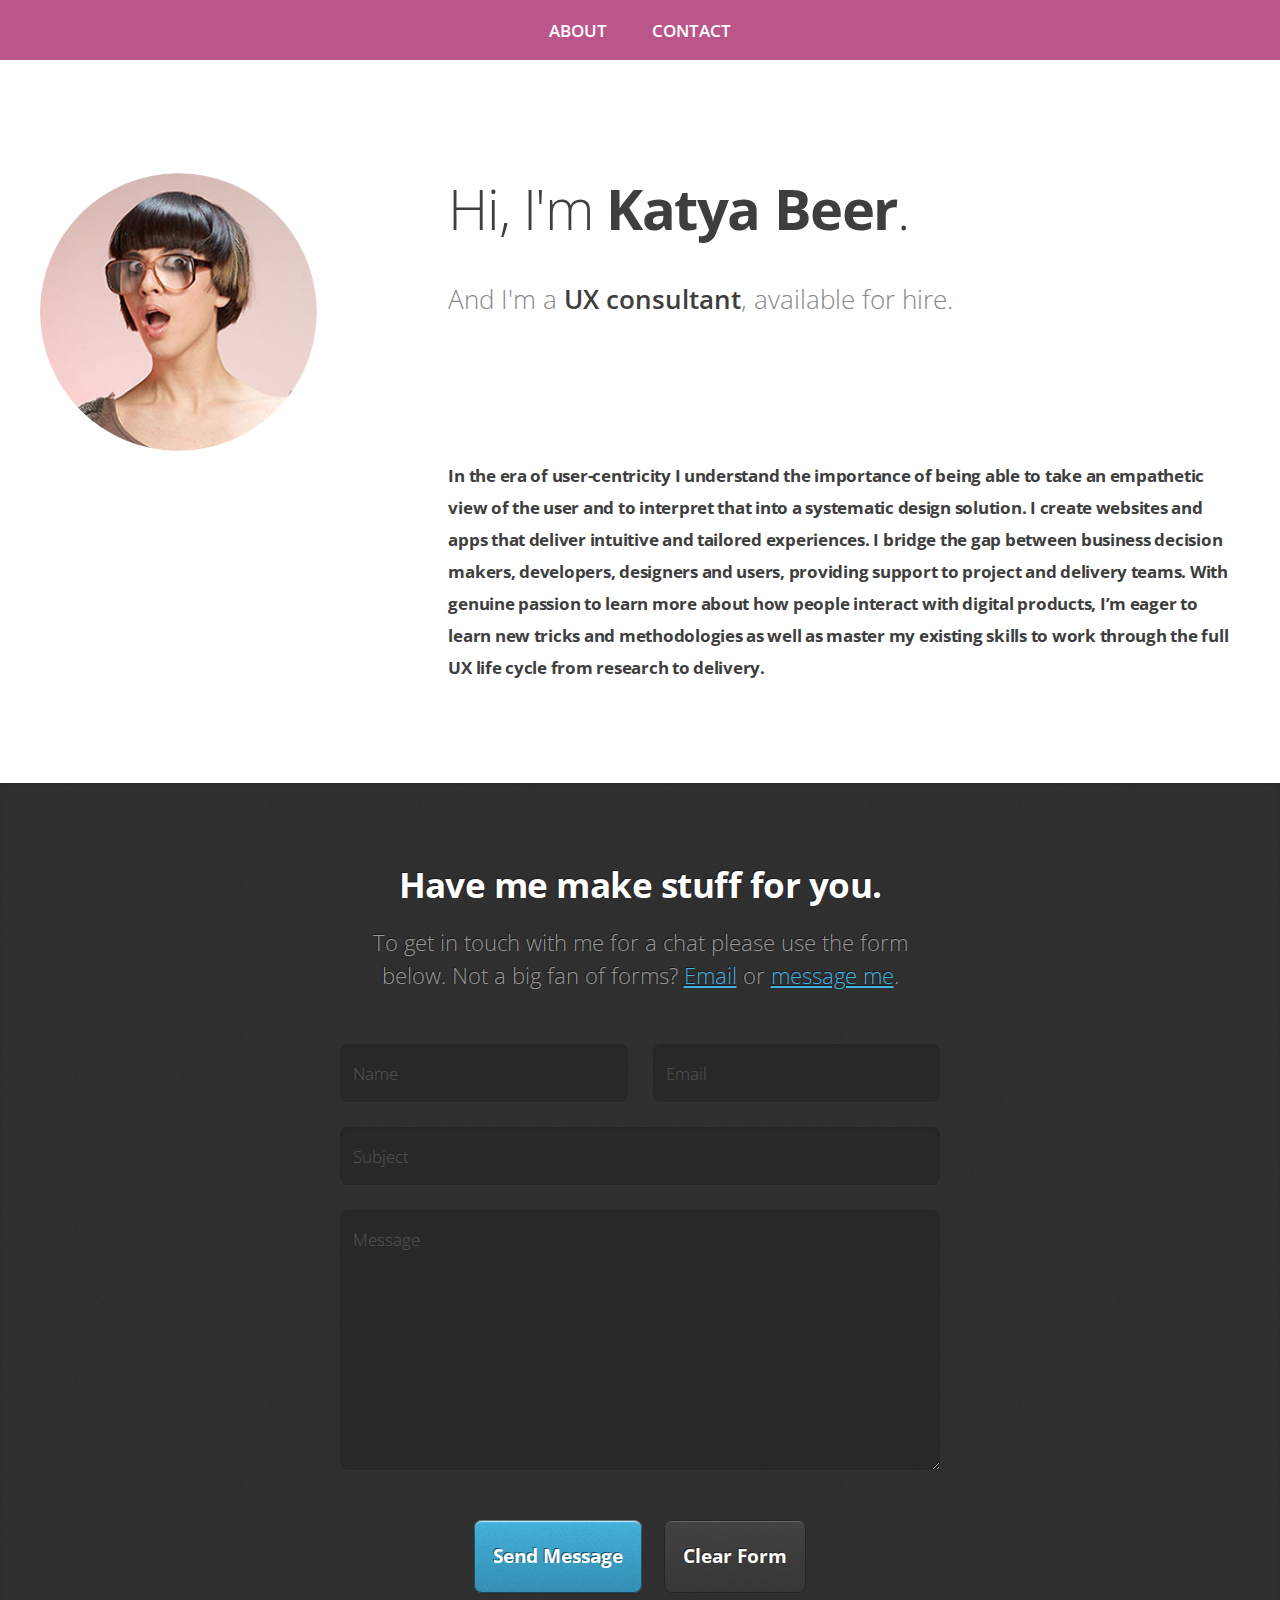
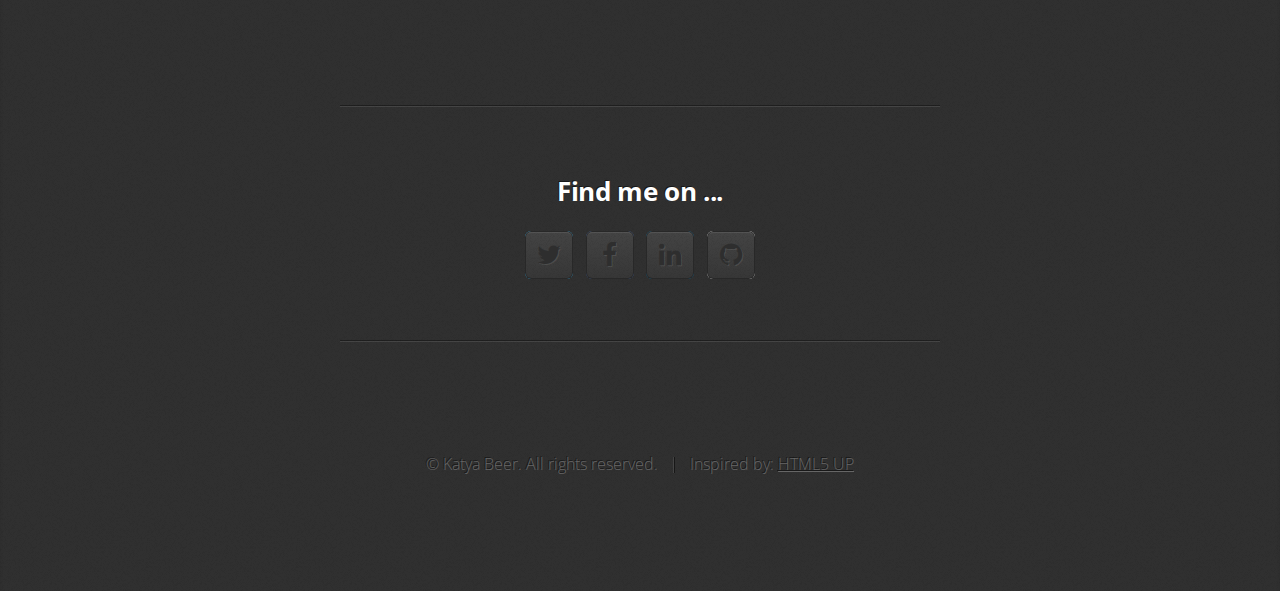
==== commit f2517a6a: "Update index.html" ====
--- a/index.html
+++ b/index.html
@@ -46,12 +46,12 @@
 							<header>
 								<h1>Hi, I'm <strong>Katya Beer</strong>.</h1>
 							</header>
-							<p>And I'm a <strong>UX consultant</strong>, available for hire.</br>
-							In the era of user-centricity I understand the importance of being able to take an empathetic view of the user and to interpret that into a systematic design solution. I create websites and apps that deliver intuitive and tailored experiences.
+							<p>And I'm a <strong>UX consultant</strong>, available for hire.</p></br>
+							<h2></p>In the era of user-centricity I understand the importance of being able to take an empathetic view of the user and to interpret that into a systematic design solution. I create websites and apps that deliver intuitive and tailored experiences.
 							I bridge the gap between business decision makers, developers, designers and users,
 							providing support to project and delivery teams. With genuine passion to learn more about how people interact with digital products, I’m eager to learn new tricks and
 							methodologies as well as master my existing skills to work through the full UX life
-							cycle from research to delivery.</p>
+							cycle from research to delivery.</h2>
 							<!-- button <a href="#work" class="button big scrolly">Learn about what I do</a>-->
 						</div>
 					</div>
--- a/css/style-desktop.css
+++ b/css/style-desktop.css
@@ -190,6 +190,12 @@
 		{
 			margin-top: 0.35em;
 		}
+		
+		#top h2
+		{
+			font-size:1em;
+			line hight:1.75em;
+		}
 	
 		#top p
 		{
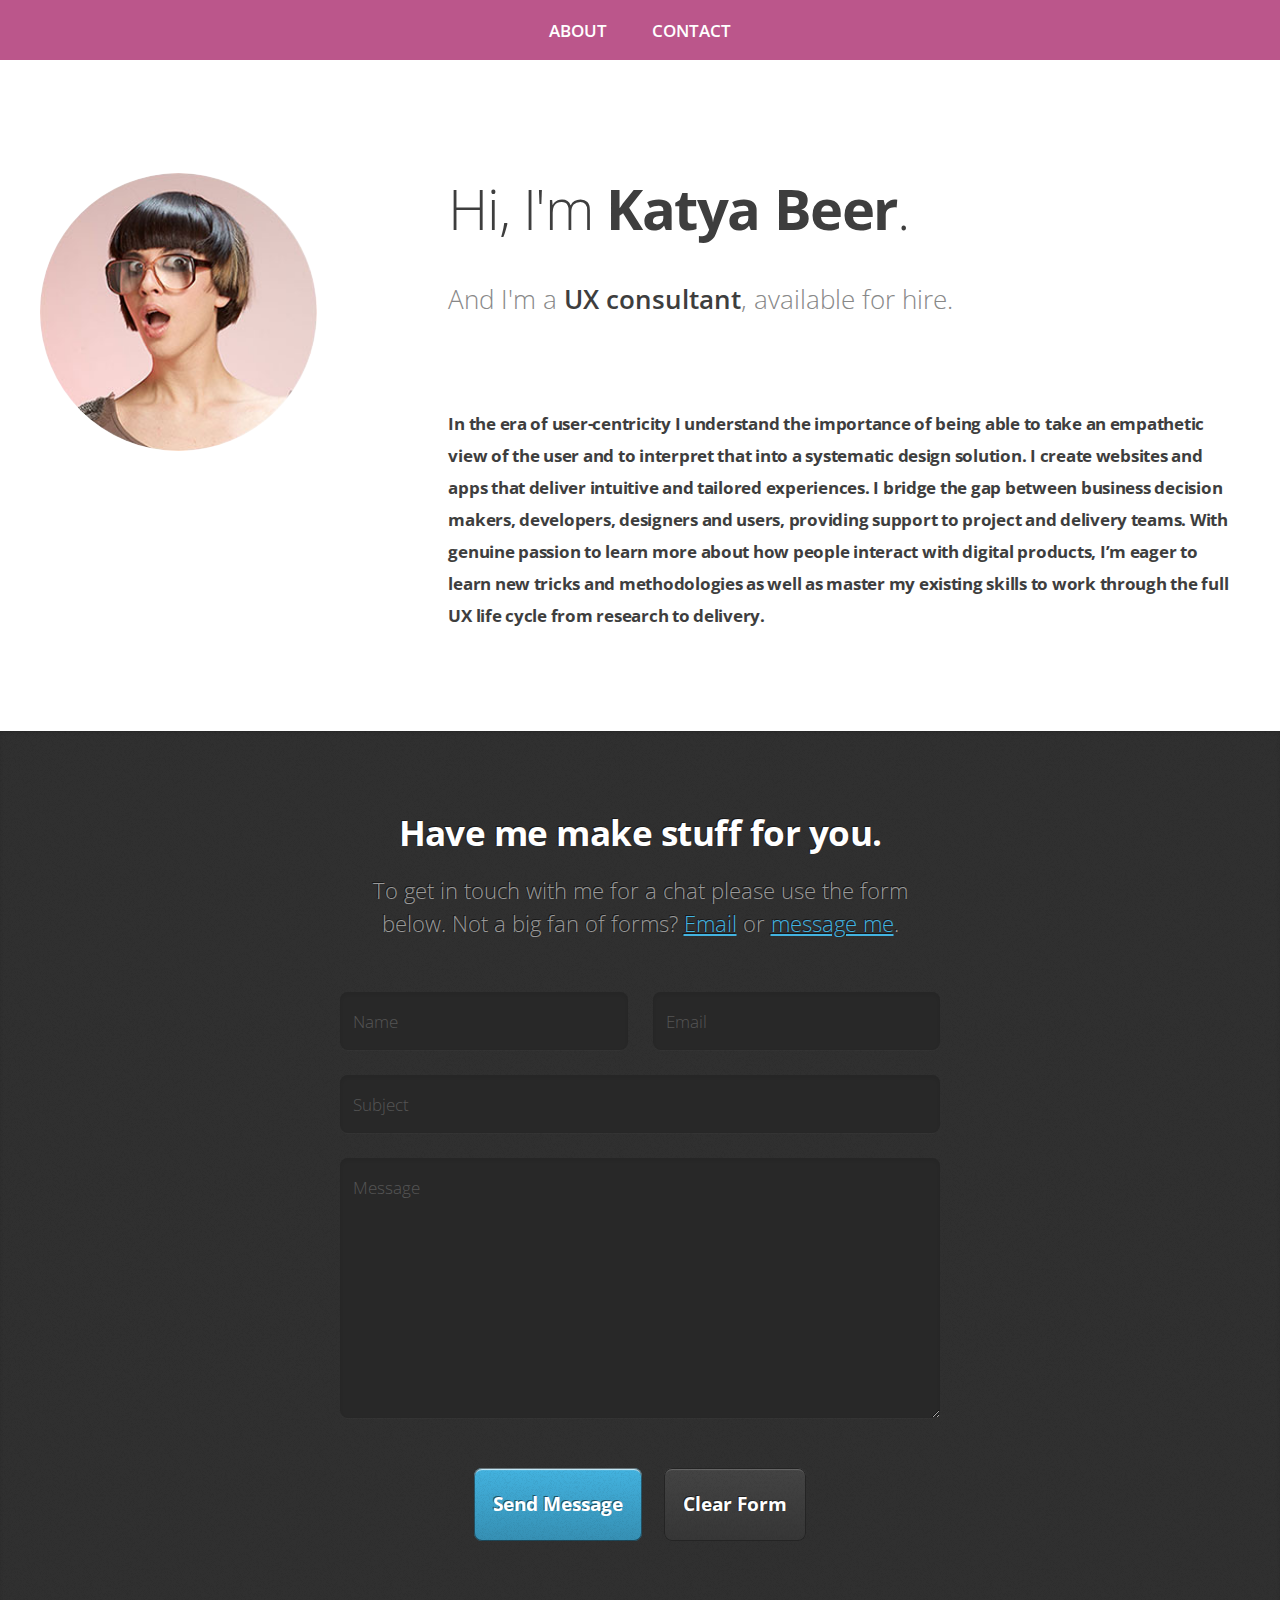
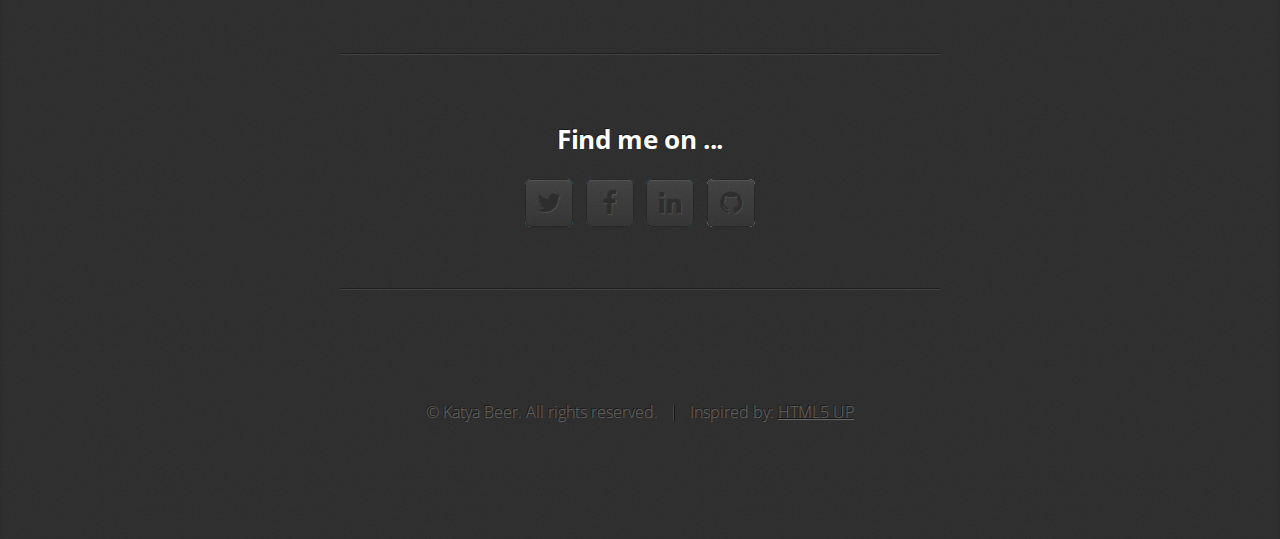
==== commit c41b2b07: "Update index.html" ====
--- a/index.html
+++ b/index.html
@@ -47,7 +47,7 @@
 								<h1>Hi, I'm <strong>Katya Beer</strong>.</h1>
 							</header>
 							<p>And I'm a <strong>UX consultant</strong>, available for hire.</p></br>
-							<h2></p>In the era of user-centricity I understand the importance of being able to take an empathetic view of the user and to interpret that into a systematic design solution. I create websites and apps that deliver intuitive and tailored experiences.
+							<h2>In the era of user-centricity I understand the importance of being able to take an empathetic view of the user and to interpret that into a systematic design solution. I create websites and apps that deliver intuitive and tailored experiences.
 							I bridge the gap between business decision makers, developers, designers and users,
 							providing support to project and delivery teams. With genuine passion to learn more about how people interact with digital products, I’m eager to learn new tricks and
 							methodologies as well as master my existing skills to work through the full UX life
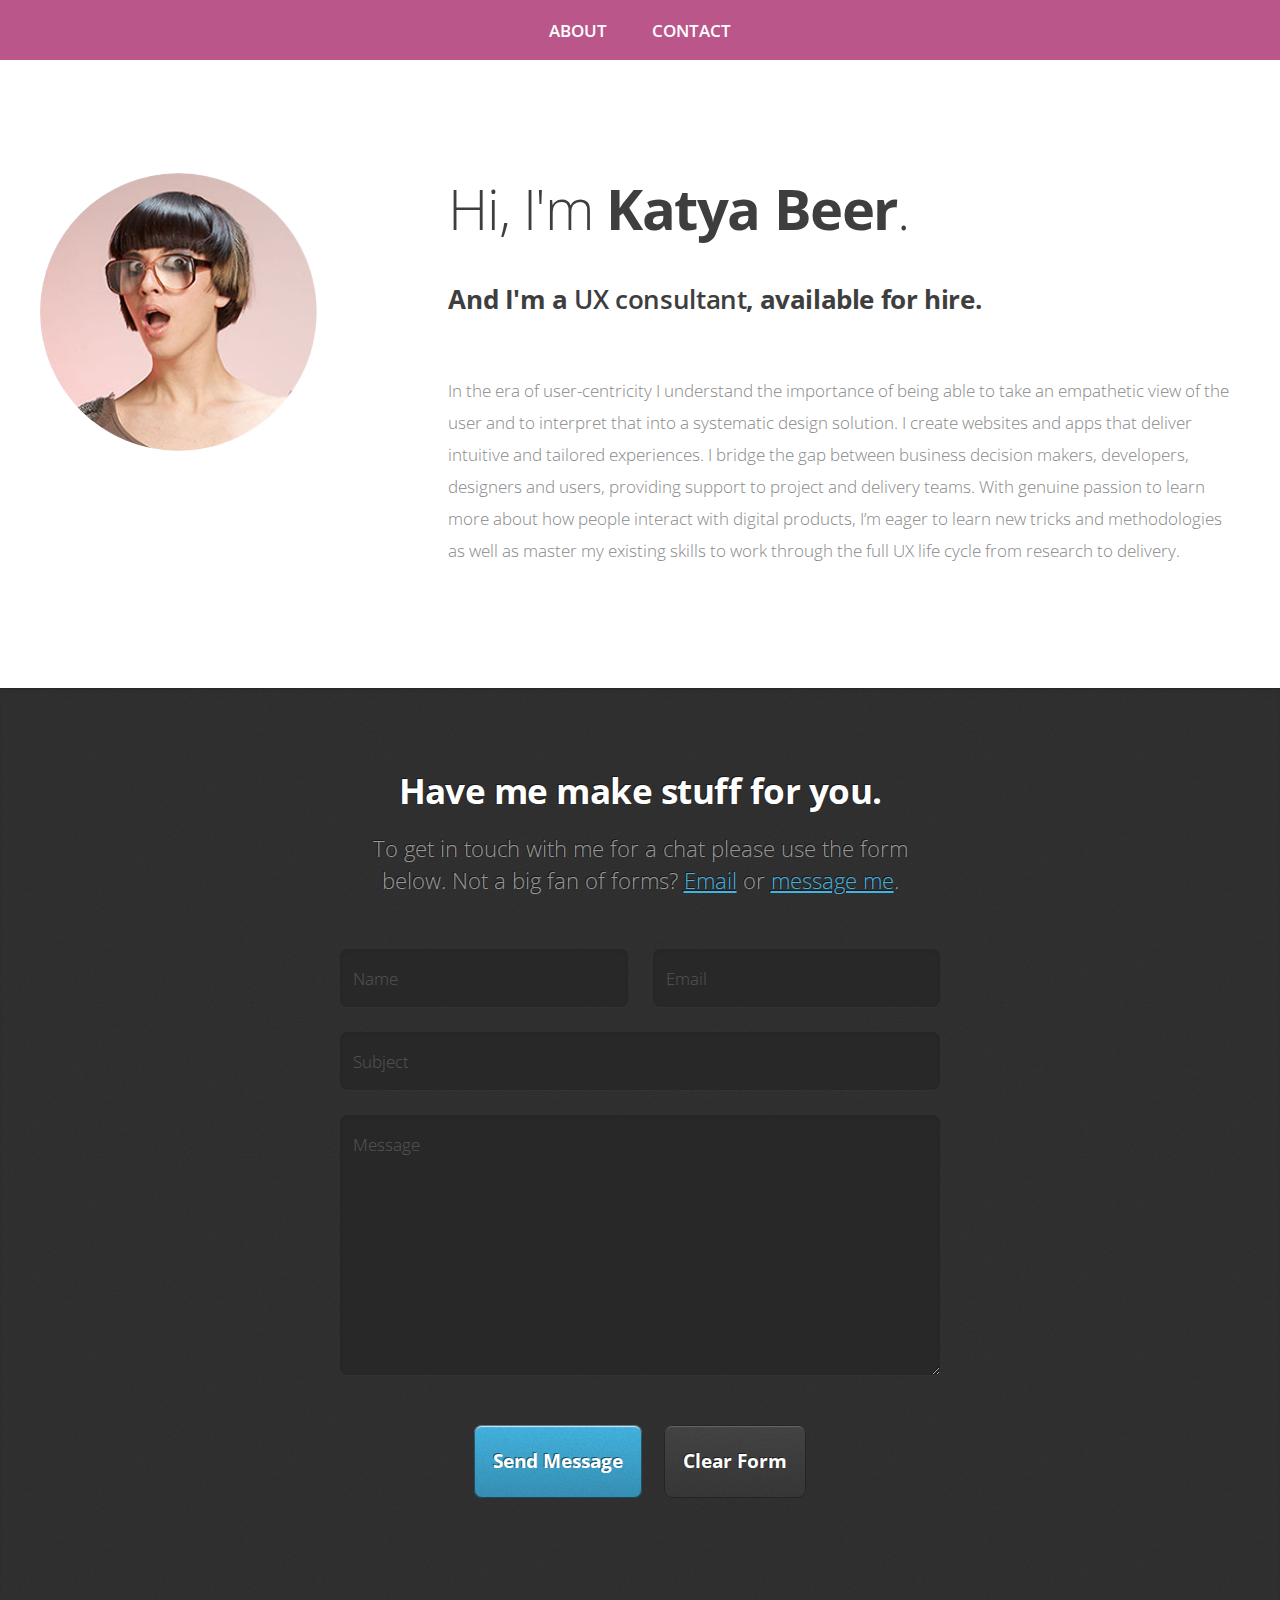
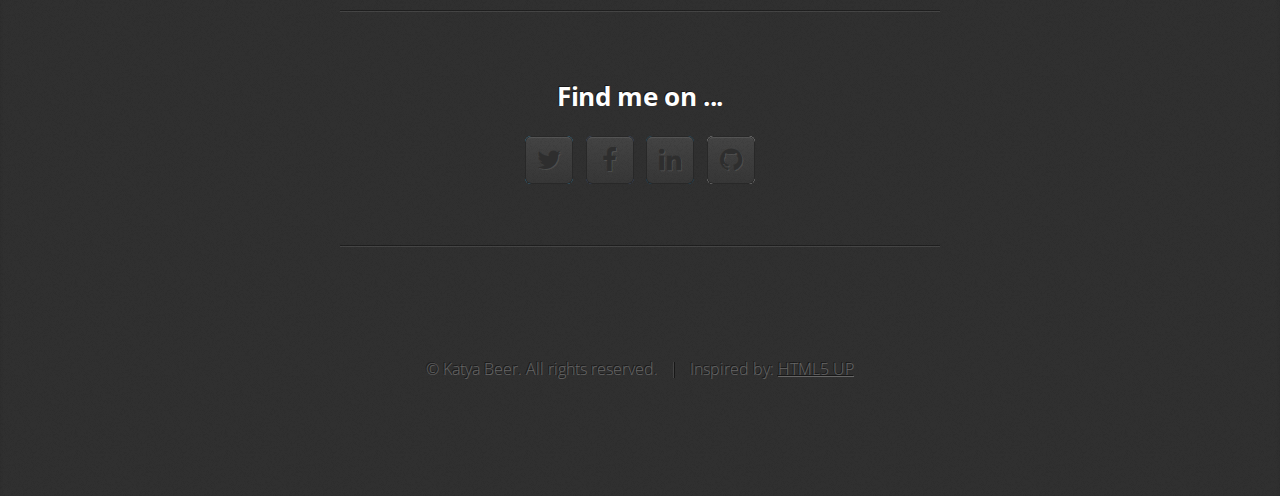
==== commit 2dbc37a3: "Update index.html" ====
--- a/index.html
+++ b/index.html
@@ -46,12 +46,12 @@
 							<header>
 								<h1>Hi, I'm <strong>Katya Beer</strong>.</h1>
 							</header>
-							<p>And I'm a <strong>UX consultant</strong>, available for hire.</p></br>
-							<h2>In the era of user-centricity I understand the importance of being able to take an empathetic view of the user and to interpret that into a systematic design solution. I create websites and apps that deliver intuitive and tailored experiences.
+							<h2>And I'm a <strong>UX consultant</strong>, available for hire.</h2></br>
+							<p>In the era of user-centricity I understand the importance of being able to take an empathetic view of the user and to interpret that into a systematic design solution. I create websites and apps that deliver intuitive and tailored experiences.
 							I bridge the gap between business decision makers, developers, designers and users,
 							providing support to project and delivery teams. With genuine passion to learn more about how people interact with digital products, I’m eager to learn new tricks and
 							methodologies as well as master my existing skills to work through the full UX life
-							cycle from research to delivery.</h2>
+							cycle from research to delivery.</p>
 							<!-- button <a href="#work" class="button big scrolly">Learn about what I do</a>-->
 						</div>
 					</div>
--- a/css/style-desktop.css
+++ b/css/style-desktop.css
@@ -193,14 +193,14 @@
 		
 		#top h2
 		{
+			font-size: 1.5em;
+			line-height: 1.75em;
+		}
+	
+		#top p
+		{
 			font-size:1em;
 			line hight:1.75em;
-		}
-	
-		#top p
-		{
-			font-size: 1.5em;
-			line-height: 1.75em;
 		}
 		
 	#contact
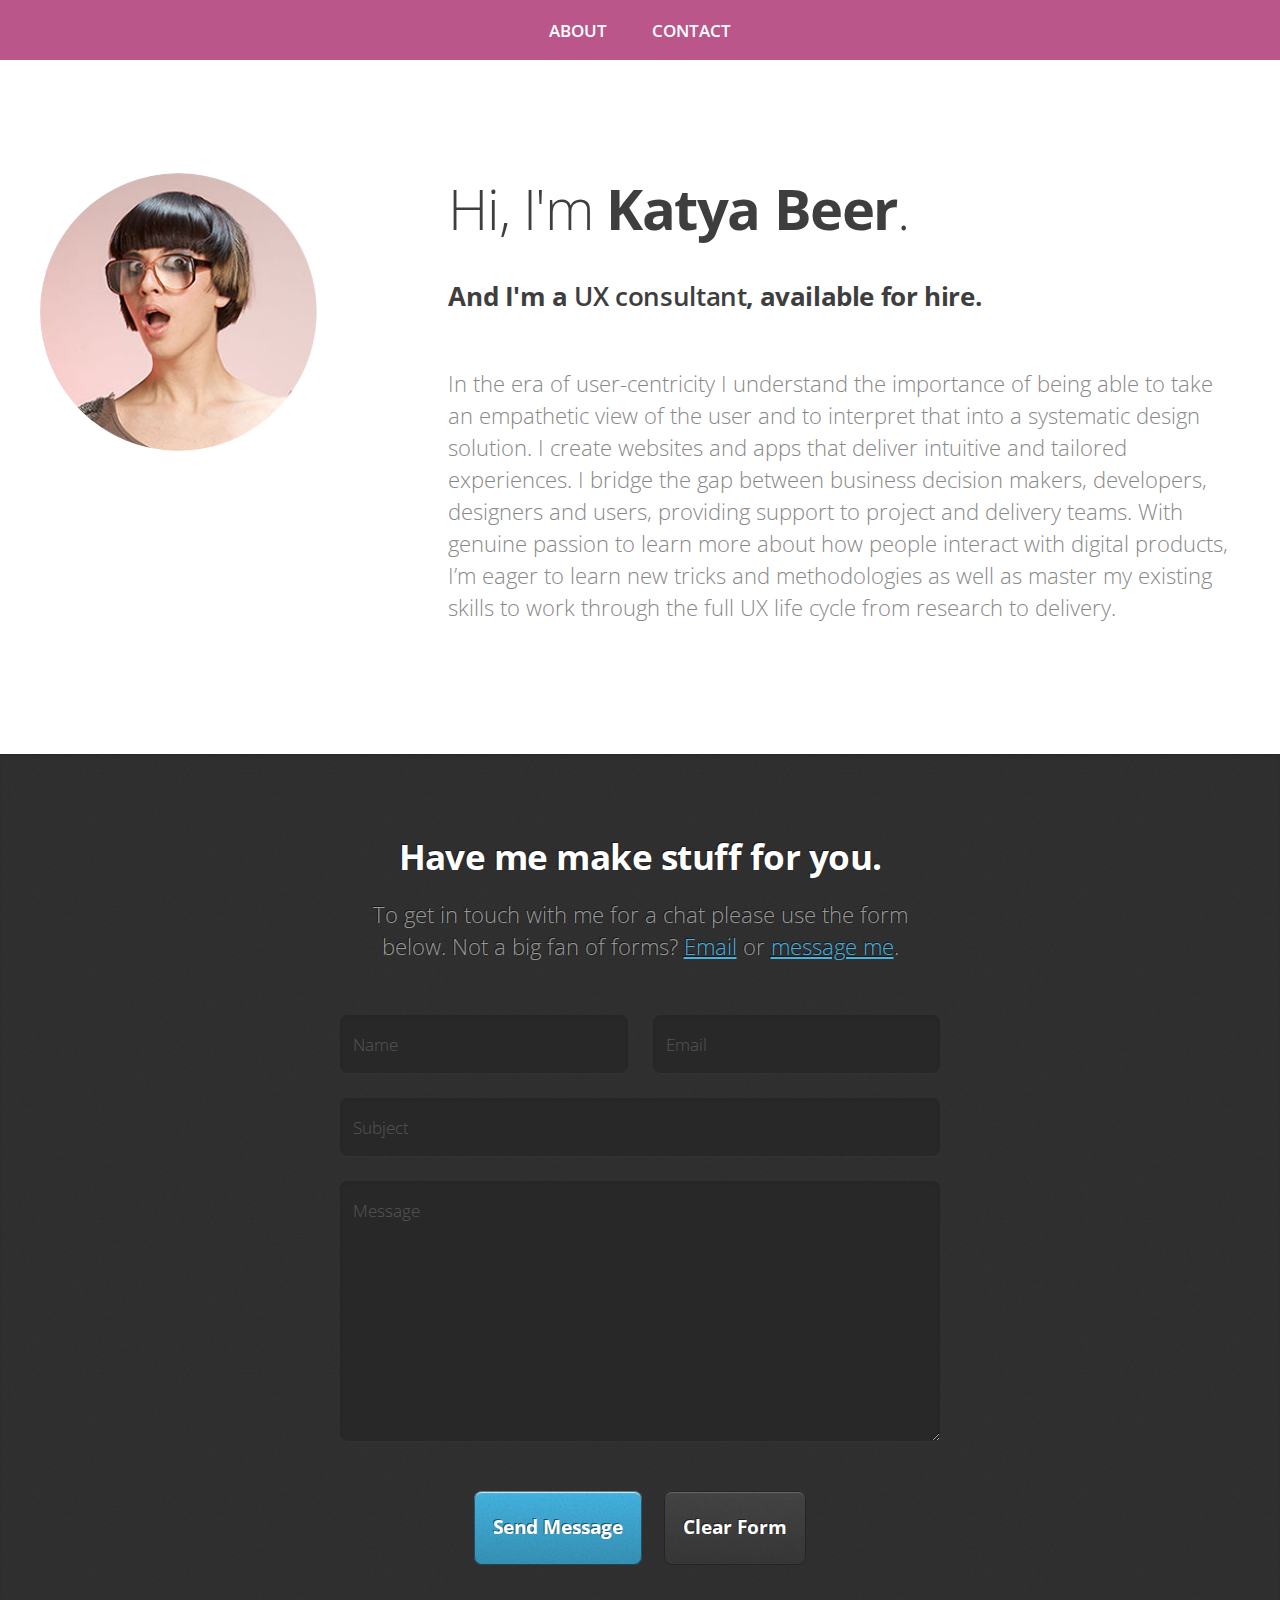
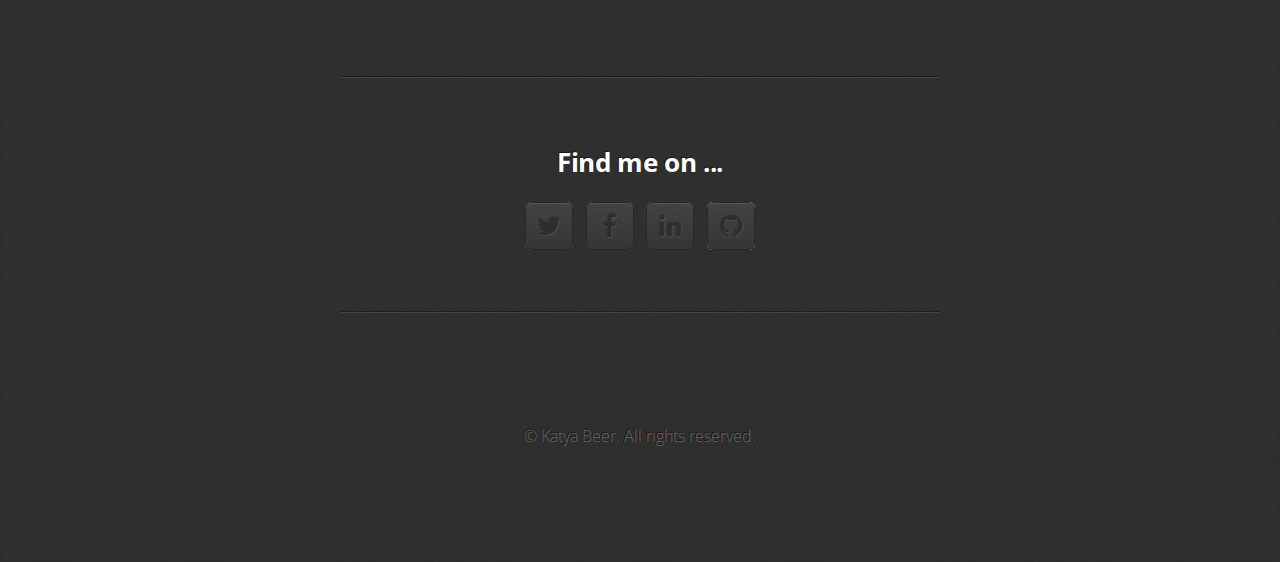
==== commit e685ccd4: "Update index.html" ====
--- a/index.html
+++ b/index.html
@@ -231,7 +231,7 @@
 					</div>
 					<footer>
 						<ul id="copyright">
-							<li>&copy; Katya Beer. All rights reserved.</li><li>Inspired by: <a href="http://html5up.net">HTML5 UP</a></li>
+							<li>&copy; Katya Beer. All rights reserved.</li>
 						</ul>
 					</footer>
 				</article>
--- a/css/style-desktop.css
+++ b/css/style-desktop.css
@@ -194,13 +194,13 @@
 		#top h2
 		{
 			font-size: 1.5em;
-			line-height: 1.75em;
+			line-height: 1.5em;
 		}
 	
 		#top p
 		{
-			font-size:1em;
-			line hight:1.75em;
+			font-size:1.25em;
+			line hight:1.5em;
 		}
 		
 	#contact
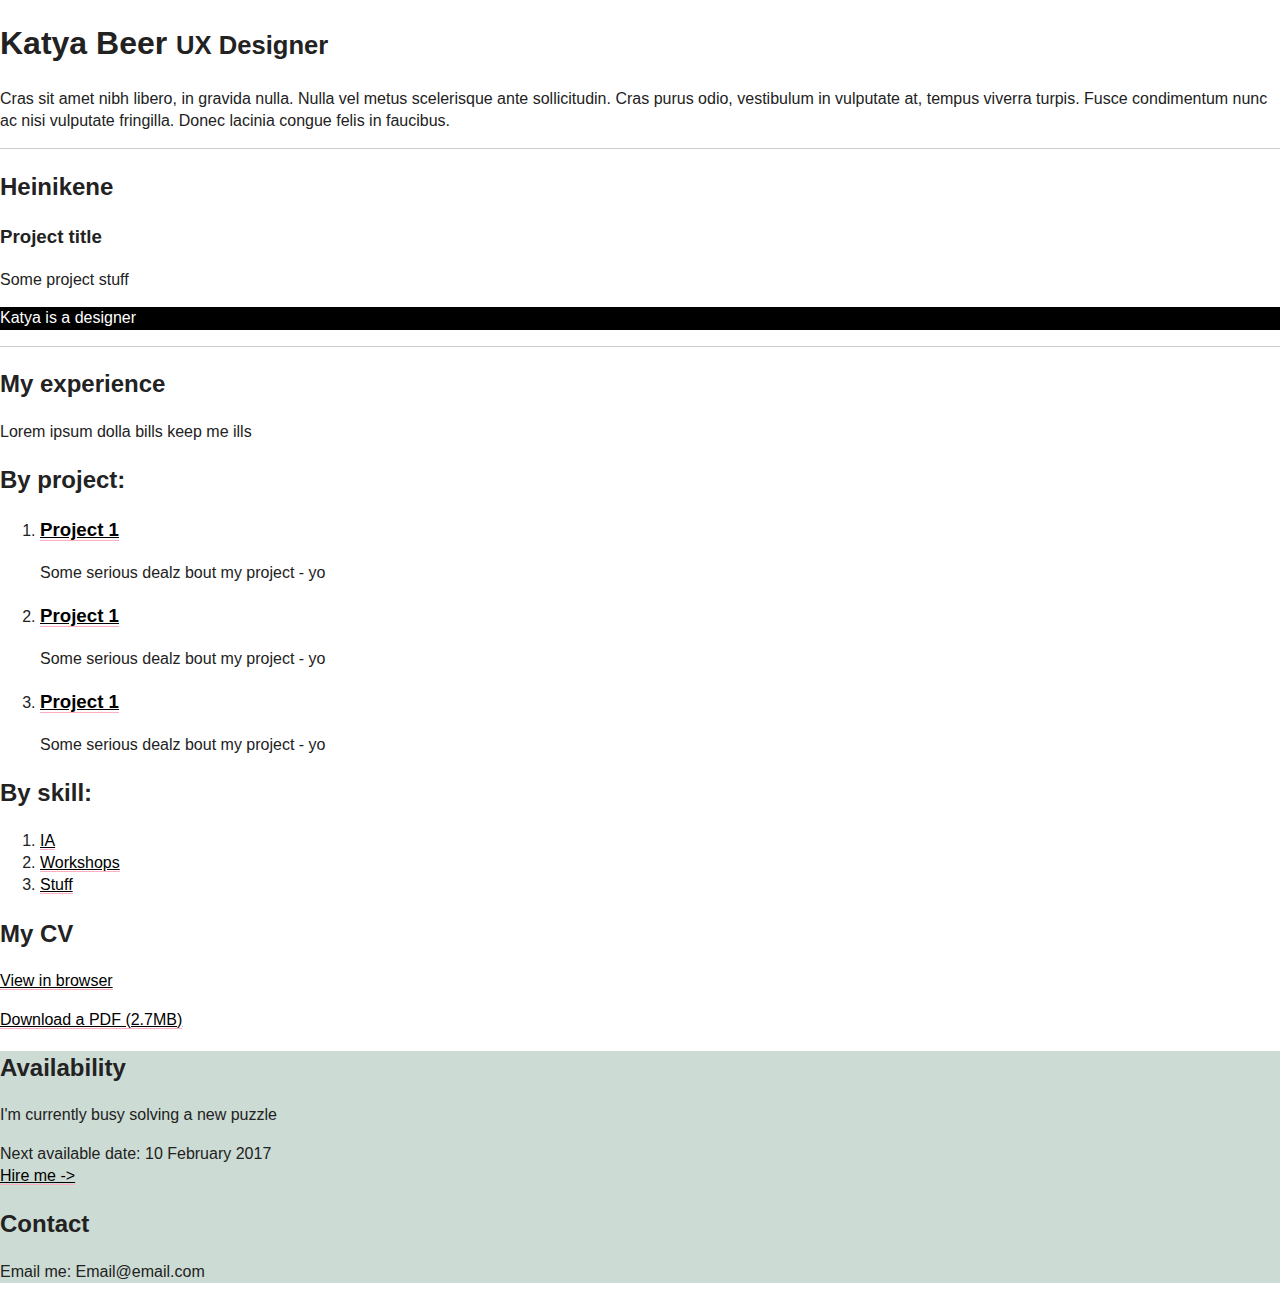
==== commit 5da7327c: "Work on new design" ====
--- a/index.html
+++ b/index.html
@@ -1,241 +1,122 @@
-<!DOCTYPE HTML>
-<!--
-	Miniport by HTML5 UP
-	html5up.net | @n33co
-	Free for personal and commercial use under the CCA 3.0 license (html5up.net/license)
--->
-<html>
-	<head>
-		<title>Katya Beer - UX/UI designer - @katyabeer</title>
-		<meta http-equiv="content-type" content="text/html; charset=utf-8" />
-		<meta name="description" content="" />
-		<meta name="keywords" content="" />
-		<!--[if lte IE 8]><script src="css/ie/html5shiv.js"></script><![endif]-->
-		<script src="js/jquery.min.js"></script>
-		<script src="js/jquery.scrolly.min.js"></script>
-		<script src="js/skel.min.js"></script>
-		<script src="js/init.js"></script>
-		<noscript>
-			<link rel="stylesheet" href="css/skel.css" />
-			<link rel="stylesheet" href="css/style.css" />
-			<link rel="stylesheet" href="css/style-desktop.css" />
-		</noscript>
-		<!--[if lte IE 8]><link rel="stylesheet" href="css/ie/v8.css" /><![endif]-->
-		<!--[if lte IE 9]><link rel="stylesheet" href="css/ie/v9.css" /><![endif]-->
-	</head>
-	<body>
-
-		<!-- Nav -->
-			<nav id="nav">
-				<ul class="container">
-					<li><a href="#top">ABOUT</a></li>
-					<!--nav item <li><a href="#work">WORK</a></li>
-					<li><a href="#portfolio">PORTFOLIO</a></li> -->
-					<li><a href="#contact">CONTACT</a></li>
-				</ul>
-			</nav>
-
-		<!-- Home -->
-			<div class="wrapper style1 first">
-				<article class="container" id="top">
-					<div class="row">
-						<div class="4u">
-							<span class="image fit"><img src="images/crazyface270x270.jpg" alt="" /></span>
-						</div>
-						<div class="8u">
-							<header>
-								<h1>Hi, I'm <strong>Katya Beer</strong>.</h1>
-							</header>
-							<h2>And I'm a <strong>UX consultant</strong>, available for hire.</h2></br>
-							<p>In the era of user-centricity I understand the importance of being able to take an empathetic view of the user and to interpret that into a systematic design solution. I create websites and apps that deliver intuitive and tailored experiences.
-							I bridge the gap between business decision makers, developers, designers and users,
-							providing support to project and delivery teams. With genuine passion to learn more about how people interact with digital products, I’m eager to learn new tricks and
-							methodologies as well as master my existing skills to work through the full UX life
-							cycle from research to delivery.</p>
-							<!-- button <a href="#work" class="button big scrolly">Learn about what I do</a>-->
-						</div>
-					</div>
-				</article>
-			</div>
-
-		<!-- Work
-			<div class="wrapper style2">
-				<article id="work">
-					<header>
-						<h2>Here's all the stuff I do.</h2>
-						<p>Odio turpis amet sed consequat eget posuere consequat.</p>
-					</header>
-					<div class="container">
-						<div class="row">
-							<div class="4u">
-								<section class="box style1">
-									<span class="icon featured fa-comments-o"></span>
-									<h3>Consequat lorem</h3>
-									<p>Ornare nulla proin odio consequat sapien vestibulum ipsum primis sed amet consequat lorem dolore.</p>
-								</section>
-							</div>
-							<div class="4u">
-								<section class="box style1">
-									<span class="icon featured fa-camera-retro"></span>
-									<h3>Lorem dolor tempus</h3>
-									<p>Ornare nulla proin odio consequat sapien vestibulum ipsum primis sed amet consequat lorem dolore.</p>
-								</section>
-							</div>
-							<div class="4u">
-								<section class="box style1">
-									<span class="icon featured fa-thumbs-o-up"></span>
-									<h3>Feugiat posuere</h3>
-									<p>Ornare nulla proin odio consequat sapien vestibulum ipsum primis sed amet consequat lorem dolore.</p>
-								</section>
-							</div>
-						</div>
-					</div>
-					<footer>
-						<p>Lorem ipsum dolor sit sapien vestibulum ipsum primis?</p>
-						<a href="#portfolio" class="button big scrolly">See some of my recent work</a>
-					</footer>
-				</article>
-			</div>-->
-
-		<!-- Portfolio
-			<div class="wrapper style3">
-				<article id="portfolio">
-					<header>
-						<h2>Here’s some stuff I made recently.</h2>
-						<p>Proin odio consequat  sapien vestibulum consequat lorem dolore feugiat lorem ipsum dolore.</p>
-					</header>
-					<div class="container">
-						<div class="row">
-							<div class="4u">
-								<article class="box style2">
-									<a href="#" class="image featured"><img src="images/pic01.jpg" alt="" /></a>
-									<h3><a href="#">Rachel's Organic</a></h3>
-									<p>Complete set of wireframes and improved content approach</p>
-								</article>
-							</div>
-							<div class="4u">
-								<article class="box style2">
-									<a href="#" class="image featured"><img src="images/pic02.jpg" alt="" /></a>
-									<h3><a href="#">Garnier UK - Beautiful days</a></h3>
-									<p>Facebook app. UX, userjourneys, full set of wireframes.</p>
-								</article>
-							</div>
-							<div class="4u">
-								<article class="box style2">
-									<a href="#" class="image featured"><img src="images/pic03.jpg" alt="" /></a>
-									<h3><a href="#">Lloyds TSB - Corporate emailing tool</a></h3>
-									<p>Workflows, full set of wireframes with detailed annotations.</p>
-								</article>
-							</div>
-						</div>
-						<div class="row">
-							<div class="4u">
-								<article class="box style2">
-									<a href="#" class="image featured"><img src="images/pic04.jpg" alt="" /></a>
-									<h3><a href="#">Tempus dolore</a></h3>
-									<p>Ornare nulla proin odio consequat.</p>
-								</article>
-							</div>
-							<div class="4u">
-								<article class="box style2">
-									<a href="#" class="image featured"><img src="images/pic05.jpg" alt="" /></a>
-									<h3><a href="#">Feugiat aliquam</a></h3>
-									<p>Ornare nulla proin odio consequat.</p>
-								</article>
-							</div>
-							<div class="4u">
-								<article class="box style2">
-									<a href="#" class="image featured"><img src="images/pic06.jpg" alt="" /></a>
-									<h3><a href="#">Sed amet ornare</a></h3>
-									<p>Ornare nulla proin odio consequat.</p>
-								</article>
-							</div>
-						</div>
-					</div>
-					<footer>
-						<p>Lorem ipsum dolor sit sapien vestibulum ipsum primis?</p>
-						<a href="#contact" class="button big scrolly">Get in touch with me</a>
-					</footer>
-				</article>
-			</div> -->
-
-		<!-- Contact -->
-			<div class="wrapper style4">
-				<article id="contact" class="container small">
-					<header>
-						<h2>Have me make stuff for you.</h2>
-						<p>To get in touch with me for a chat please use the form below. Not a big fan of forms? <a href="mailto:katya.beer@gmail.com" target="_blank">Email</a> or <a href="http://uk.linkedin.com/in/katyabeer/" target="blank_">message me</a>.</p>
-					</header>
-					<div>
-						<div class="row">
-							<div class="12u">
-								<form method="post" action="http://getsimpleform.com/messages?form_api_token=2de0926775da43a7952f8c122cefc5c7">
-									<div>
-										<div class="row">
-											<div class="6u">
-												<input type="text" name="name" id="name" placeholder="Name" />
-											</div>
-											<div class="6u">
-												<input type="text" name="email" id="email" placeholder="Email" />
-											</div>
-										</div>
-										<div class="row">
-											<div class="12u">
-												<input type="text" name="subject" id="subject" placeholder="Subject" />
-											</div>
-										</div>
-										<div class="row">
-											<div class="12u">
-												<textarea name="message" id="message" placeholder="Message"></textarea>
-											</div>
-										</div>
-										<div class="row double">
-											<div class="12u">
-												<ul class="actions">
-													<li><input type="submit" value="Send Message" /></li>
-													<li><input type="reset" value="Clear Form" class="alt" /></li>
-												</ul>
-											</div>
-										</div>
-									</div>
-								</form>
-							</div>
-						</div>
-						<div class="row">
-							<div class="12u">
-								<hr />
-								<h3>Find me on ...</h3>
-								<ul class="social">
-									<li><a href="https://twitter.com/katya_beer/" target="blank_" class="icon fa-twitter"><span class="label">Twitter</span></a></li>
-									<li><a href="https://www.facebook.com/katya.beer/" target="blank_" class="icon fa-facebook"><span class="label">Facebook</span></a></li>
-									<!-- <li><a href="#" target="blank_" class="icon fa-dribbble"><span class="label">Dribbble</span></a></li>-->
-									<li><a href="http://uk.linkedin.com/in/katyabeer/" target="blank_" class="icon fa-linkedin"><span class="label">LinkedIn</span></a></li>
-									<!--<li><a href="#" target="blank_" class="icon fa-tumblr"><span class="label">Tumblr</span></a></li>
-									<li><a href="#" target="blank_" class="icon fa-google-plus"><span class="label">Google+</span></a></li>-->
-									<li><a href="https://github.com/katyabeer/" target="blank_" class="icon fa-github"><span class="label">Github</span></a></li>
-									<!--
-									<li><a href="#" class="icon fa-rss"><span>RSS</span></a></li>
-									<li><a href="#" class="icon fa-instagram"><span>Instagram</span></a></li>
-									<li><a href="#" class="icon fa-foursquare"><span>Foursquare</span></a></li>
-									<li><a href="#" class="icon fa-skype"><span>Skype</span></a></li>
-									<li><a href="#" class="icon fa-soundcloud"><span>Soundcloud</span></a></li>
-									<li><a href="#" class="icon fa-youtube"><span>YouTube</span></a></li>
-									<li><a href="#" class="icon fa-blogger"><span>Blogger</span></a></li>
-									<li><a href="#" class="icon fa-flickr"><span>Flickr</span></a></li>
-									<li><a href="#" class="icon fa-vimeo"><span>Vimeo</span></a></li>
-									-->
-								</ul>
-								<hr />
-							</div>
-						</div>
-					</div>
-					<footer>
-						<ul id="copyright">
-							<li>&copy; Katya Beer. All rights reserved.</li>
-						</ul>
-					</footer>
-				</article>
-			</div>
-
-	</body>
-</html>
+<!doctype html>
+<html class="no-js" lang="en">
+    <head>
+        <meta charset="utf-8">
+        <meta http-equiv="x-ua-compatible" content="ie=edge">
+        <title>Katya Beer - UX Designer</title>
+        <meta name="description" content="">
+        <meta name="viewport" content="width=device-width, initial-scale=1">
+
+        <link rel="apple-touch-icon" href="apple-touch-icon.png">
+        <!-- Place favicon.ico in the root directory -->
+
+        <link rel="stylesheet" href="css/normalize.css">
+        <link rel="stylesheet" href="https://maxcdn.bootstrapcdn.com/bootstrap/4.0.0-alpha.6/css/bootstrap.min.css" integrity="sha384-rwoIResjU2yc3z8GV/NPeZWAv56rSmLldC3R/AZzGRnGxQQKnKkoFVhFQhNUwEyJ" crossorigin="anonymous">
+        <link rel="stylesheet" href="css/main.css">
+        <script src="js/vendor/modernizr-2.8.3.min.js"></script>
+    </head>
+    <body>
+        <!--[if lt IE 8]>
+            <p class="browserupgrade">You are using an <strong>outdated</strong> browser. Please <a href="http://browsehappy.com/">upgrade your browser</a> to improve your experience.</p>
+        <![endif]-->
+
+        <div class="container-fluid p-md-5 pb-md-0">
+            <div class="row mb-5 mt-3">
+                <div class="col-4">
+                    <h1 class="mt-0">
+                        Katya Beer
+                        <small class="text-muted">UX Designer</small>
+                    </h1>
+                </div>
+                <div class="col-5">
+                    <p>Cras sit amet nibh libero, in gravida nulla. Nulla vel metus scelerisque ante sollicitudin. Cras purus odio, vestibulum in vulputate at, tempus viverra turpis. Fusce condimentum nunc ac nisi vulputate fringilla. Donec lacinia congue felis in faucibus.</p>
+                </div>
+            </div>
+            <div class="row mb-5">
+                <div class="col-12">
+                    <hr>
+                </div>
+                <div class="col-md-4">
+                    <h2 class="h6">Heinikene</h2>
+                    <h3>Project title</h3>
+                    <p>Some project stuff</p>
+                </div>
+                <div class="col-md-8" style="background-color: black">
+                    <p style="color: white">Katya is a designer</p>
+                </div>
+                <div class="col-12">
+                    <hr>
+                </div>
+            </div>
+            <div class="row mb-5">
+                <div class="col-sm">
+                    <h2>My experience</h2>
+                    <p>Lorem ipsum dolla bills keep me ills</p>
+                </div>
+                <div class="col-sm">
+                    <h2 class="text-lowercase mb-4">By project:</h2>
+                    <ol class="list-unstyled">
+                        <li>
+                            <h3 class="h6 font-weight-normal"><a href="#">Project 1</a></h3>
+                            <p>Some serious dealz bout my project - yo</p>
+                        </li>
+                        <li>
+                            <h3 class="h6 font-weight-normal"><a href="#">Project 1</a></h3>
+                            <p>Some serious dealz bout my project - yo</p>
+                        </li>
+                        <li>
+                            <h3 class="h6 font-weight-normal"><a href="#">Project 1</a></h3>
+                            <p>Some serious dealz bout my project - yo</p>
+                        </li>
+                    </ol>
+                </div>
+                <div class="col-sm">
+                    <h2 class="text-lowercase mb-4">By skill:</h2>
+                    <ol class="list-unstyled">
+                        <li class="h6 mb-3 font-weight-normal"><a href="#">IA</a></li>
+                        <li class="h6 mb-3 font-weight-normal"><a href="#">Workshops</a></li>
+                        <li class="h6 mb-3 font-weight-normal"><a href="#">Stuff</a></li>
+                    </ol>
+                </div>
+            </div>
+            <div class="row mb-5">
+                <div class="col-4">
+                    <h2>My CV</h2>
+                </div>
+                <div class="col-8">
+                    <p><a href="#">View in browser</a></p>
+                    <p><a href="#">Download a PDF (2.7MB)</a></p>
+                </div>
+            </div>
+        </div>
+        <div class="container-fluid">
+            <div class="row mb-0 p-5" style="background-color: #ccdbd3">
+                <div class="col-md-6">
+                    <h2>Availability</h2>
+                    <p>I'm currently busy solving a new puzzle</p>
+                    <p>Next available date: 10 February 2017 <br> <a href="#">Hire me -></a></p>
+                </div>
+                <div class="col-md-6">
+                    <h2>Contact</h2>
+                    <p>Email me: Email@email.com</p>
+                </div>
+            </div>
+        </div>
+
+        <script src="https://code.jquery.com/jquery-1.12.0.min.js"></script>
+        <script>window.jQuery || document.write('<script src="js/vendor/jquery-1.12.0.min.js"><\/script>')</script>
+        <script src="https://maxcdn.bootstrapcdn.com/bootstrap/4.0.0-alpha.6/js/bootstrap.min.js" integrity="sha384-vBWWzlZJ8ea9aCX4pEW3rVHjgjt7zpkNpZk+02D9phzyeVkE+jo0ieGizqPLForn" crossorigin="anonymous"></script>
+        <script src="js/plugins.js"></script>
+        <script src="js/main.js"></script>
+
+        <!-- Google Analytics: change UA-XXXXX-X to be your site's ID. -->
+        <script>
+            (function(b,o,i,l,e,r){b.GoogleAnalyticsObject=l;b[l]||(b[l]=
+            function(){(b[l].q=b[l].q||[]).push(arguments)});b[l].l=+new Date;
+            e=o.createElement(i);r=o.getElementsByTagName(i)[0];
+            e.src='https://www.google-analytics.com/analytics.js';
+            r.parentNode.insertBefore(e,r)}(window,document,'script','ga'));
+            ga('create','UA-XXXXX-X','auto');ga('send','pageview');
+        </script>
+    </body>
+</html>
--- a/css/main.css
+++ b/css/main.css
@@ -0,0 +1,291 @@
+/*! HTML5 Boilerplate v5.3.0 | MIT License | https://html5boilerplate.com/ */
+
+/*
+ * What follows is the result of much research on cross-browser styling.
+ * Credit left inline and big thanks to Nicolas Gallagher, Jonathan Neal,
+ * Kroc Camen, and the H5BP dev community and team.
+ */
+
+/* ==========================================================================
+   Base styles: opinionated defaults
+   ========================================================================== */
+
+html {
+    color: #222;
+    font-size: 1em;
+    line-height: 1.4;
+}
+
+/*
+ * Remove text-shadow in selection highlight:
+ * https://twitter.com/miketaylr/status/12228805301
+ *
+ * These selection rule sets have to be separate.
+ * Customize the background color to match your design.
+ */
+
+::-moz-selection {
+    background: #b3d4fc;
+    text-shadow: none;
+}
+
+::selection {
+    background: #b3d4fc;
+    text-shadow: none;
+}
+
+/*
+ * A better looking default horizontal rule
+ */
+
+hr {
+    display: block;
+    height: 1px;
+    border: 0;
+    border-top: 1px solid #ccc;
+    margin: 1em 0;
+    padding: 0;
+}
+
+/*
+ * Remove the gap between audio, canvas, iframes,
+ * images, videos and the bottom of their containers:
+ * https://github.com/h5bp/html5-boilerplate/issues/440
+ */
+
+audio,
+canvas,
+iframe,
+img,
+svg,
+video {
+    vertical-align: middle;
+}
+
+/*
+ * Remove default fieldset styles.
+ */
+
+fieldset {
+    border: 0;
+    margin: 0;
+    padding: 0;
+}
+
+/*
+ * Allow only vertical resizing of textareas.
+ */
+
+textarea {
+    resize: vertical;
+}
+
+/* ==========================================================================
+   Browser Upgrade Prompt
+   ========================================================================== */
+
+.browserupgrade {
+    margin: 0.2em 0;
+    background: #ccc;
+    color: #000;
+    padding: 0.2em 0;
+}
+
+/* ==========================================================================
+   Author's custom styles
+   ========================================================================== */
+
+
+
+a {
+    color: black;
+    border-bottom: 1px solid #ffadbf;
+}
+
+a:hover {
+    color: black;
+    text-decoration: none;
+    border-bottom-color: red;
+}
+
+
+
+
+
+
+
+
+
+
+
+
+
+/* ==========================================================================
+   Helper classes
+   ========================================================================== */
+
+/*
+ * Hide visually and from screen readers
+ */
+
+.hidden {
+    display: none !important;
+}
+
+/*
+ * Hide only visually, but have it available for screen readers:
+ * http://snook.ca/archives/html_and_css/hiding-content-for-accessibility
+ */
+
+.visuallyhidden {
+    border: 0;
+    clip: rect(0 0 0 0);
+    height: 1px;
+    margin: -1px;
+    overflow: hidden;
+    padding: 0;
+    position: absolute;
+    width: 1px;
+}
+
+/*
+ * Extends the .visuallyhidden class to allow the element
+ * to be focusable when navigated to via the keyboard:
+ * https://www.drupal.org/node/897638
+ */
+
+.visuallyhidden.focusable:active,
+.visuallyhidden.focusable:focus {
+    clip: auto;
+    height: auto;
+    margin: 0;
+    overflow: visible;
+    position: static;
+    width: auto;
+}
+
+/*
+ * Hide visually and from screen readers, but maintain layout
+ */
+
+.invisible {
+    visibility: hidden;
+}
+
+/*
+ * Clearfix: contain floats
+ *
+ * For modern browsers
+ * 1. The space content is one way to avoid an Opera bug when the
+ *    `contenteditable` attribute is included anywhere else in the document.
+ *    Otherwise it causes space to appear at the top and bottom of elements
+ *    that receive the `clearfix` class.
+ * 2. The use of `table` rather than `block` is only necessary if using
+ *    `:before` to contain the top-margins of child elements.
+ */
+
+.clearfix:before,
+.clearfix:after {
+    content: " "; /* 1 */
+    display: table; /* 2 */
+}
+
+.clearfix:after {
+    clear: both;
+}
+
+/* ==========================================================================
+   EXAMPLE Media Queries for Responsive Design.
+   These examples override the primary ('mobile first') styles.
+   Modify as content requires.
+   ========================================================================== */
+
+@media only screen and (min-width: 35em) {
+    /* Style adjustments for viewports that meet the condition */
+}
+
+@media print,
+       (-webkit-min-device-pixel-ratio: 1.25),
+       (min-resolution: 1.25dppx),
+       (min-resolution: 120dpi) {
+    /* Style adjustments for high resolution devices */
+}
+
+/* ==========================================================================
+   Print styles.
+   Inlined to avoid the additional HTTP request:
+   http://www.phpied.com/delay-loading-your-print-css/
+   ========================================================================== */
+
+@media print {
+    *,
+    *:before,
+    *:after,
+    *:first-letter,
+    *:first-line {
+        background: transparent !important;
+        color: #000 !important; /* Black prints faster:
+                                   http://www.sanbeiji.com/archives/953 */
+        box-shadow: none !important;
+        text-shadow: none !important;
+    }
+
+    a,
+    a:visited {
+        text-decoration: underline;
+    }
+
+    a[href]:after {
+        content: " (" attr(href) ")";
+    }
+
+    abbr[title]:after {
+        content: " (" attr(title) ")";
+    }
+
+    /*
+     * Don't show links that are fragment identifiers,
+     * or use the `javascript:` pseudo protocol
+     */
+
+    a[href^="#"]:after,
+    a[href^="javascript:"]:after {
+        content: "";
+    }
+
+    pre,
+    blockquote {
+        border: 1px solid #999;
+        page-break-inside: avoid;
+    }
+
+    /*
+     * Printing Tables:
+     * http://css-discuss.incutio.com/wiki/Printing_Tables
+     */
+
+    thead {
+        display: table-header-group;
+    }
+
+    tr,
+    img {
+        page-break-inside: avoid;
+    }
+
+    img {
+        max-width: 100% !important;
+    }
+
+    p,
+    h2,
+    h3 {
+        orphans: 3;
+        widows: 3;
+    }
+
+    h2,
+    h3 {
+        page-break-after: avoid;
+    }
+}
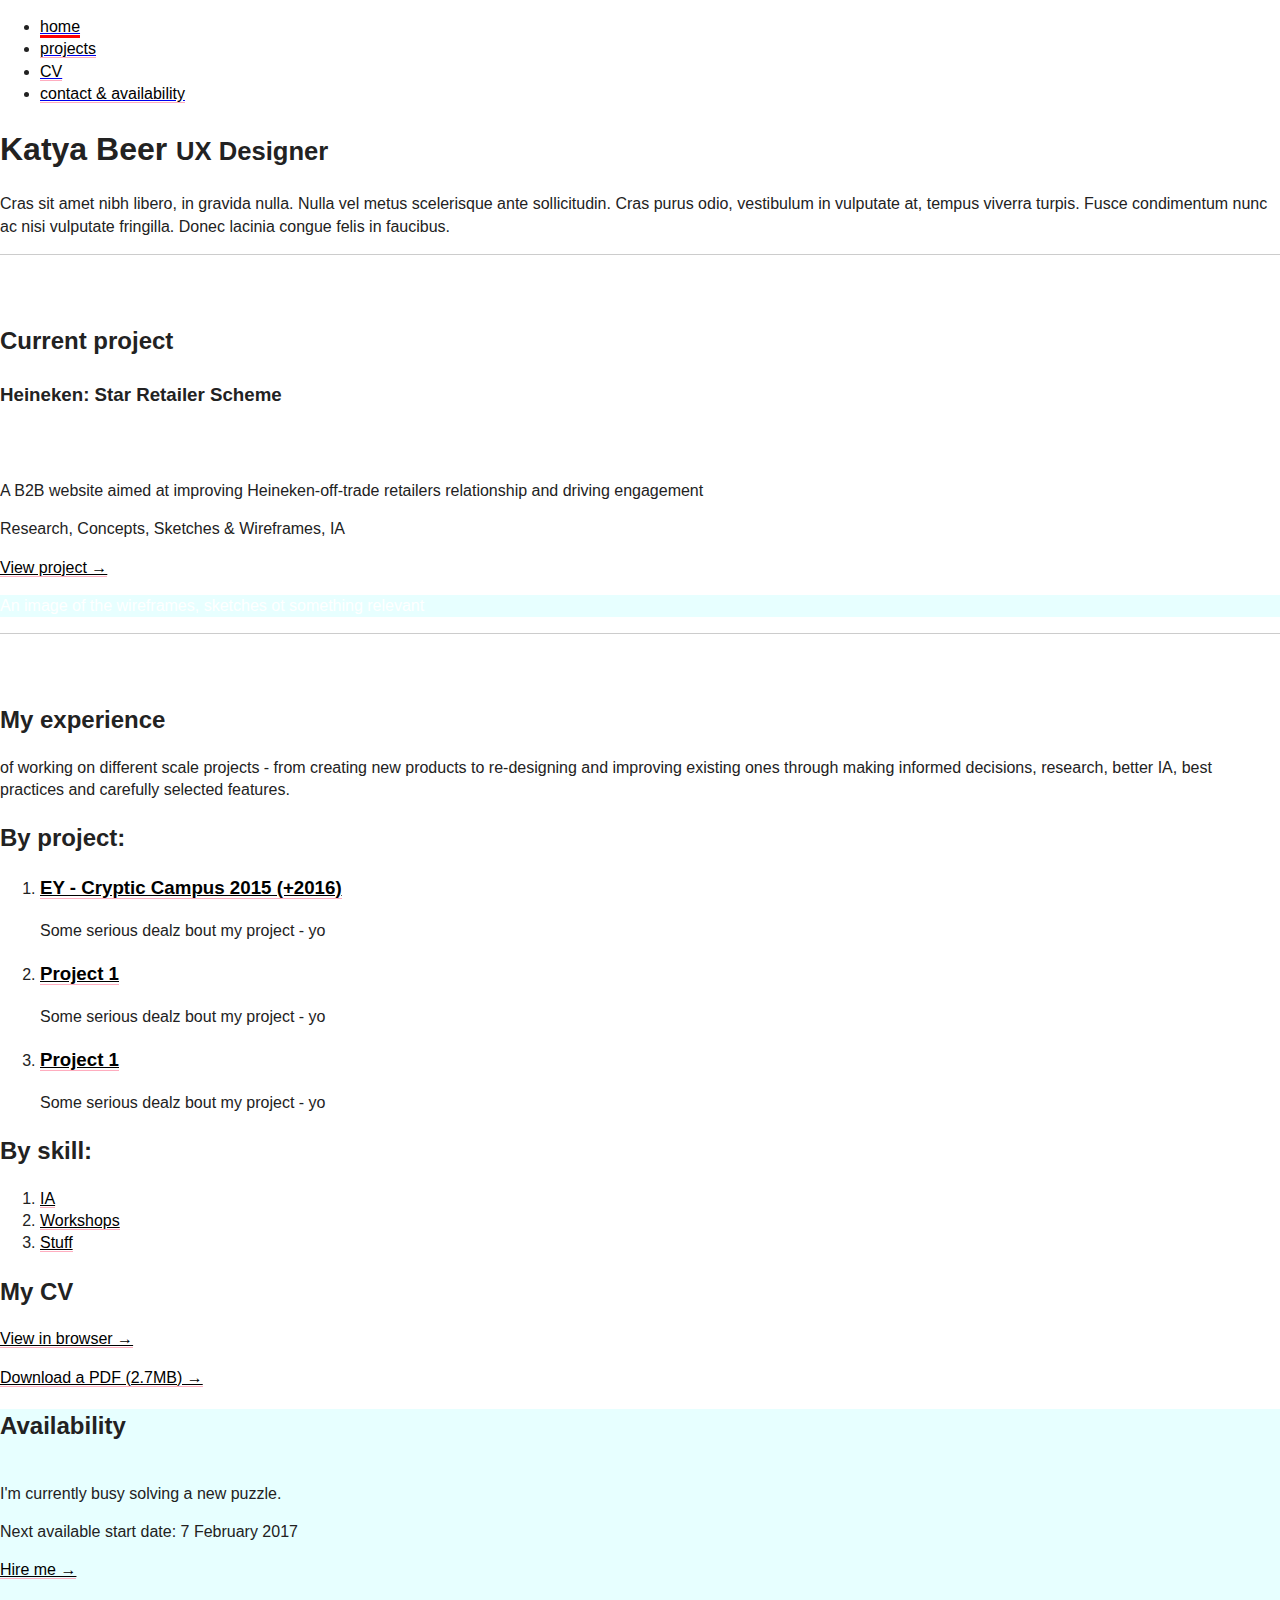
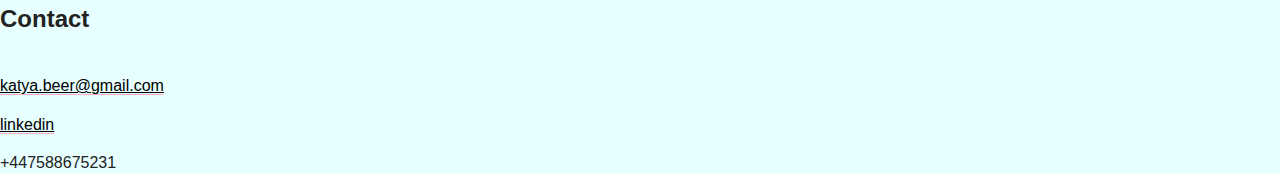
==== commit 0ca101cc: "Added a project page" ====
--- a/index.html
+++ b/index.html
@@ -19,8 +19,23 @@
         <!--[if lt IE 8]>
             <p class="browserupgrade">You are using an <strong>outdated</strong> browser. Please <a href="http://browsehappy.com/">upgrade your browser</a> to improve your experience.</p>
         <![endif]-->
-
         <div class="container-fluid p-md-5 pb-md-0">
+            <ul class="nav justify-content-center">
+                <li class="nav-item">
+                    <a class="nav-link active" href="./"><span>home</span></a>
+                </li>
+                <li class="nav-item">
+                    <a class="nav-link" href="#"><span>projects</span></a>
+                </li>
+                <li class="nav-item">
+                    <a class="nav-link" href="#CV"><span>CV</span></a>
+                </li>
+                <li class="nav-item">
+                    <a class="nav-link" href="#footer"><span>contact & availability</span></a>
+                </li>
+            </ul>
+        </div>
+        <div class="main container-fluid p-md-5 pb-md-0">
             <div class="row mb-5 mt-3">
                 <div class="col-4">
                     <h1 class="mt-0">
@@ -29,7 +44,7 @@
                     </h1>
                 </div>
                 <div class="col-5">
-                    <p>Cras sit amet nibh libero, in gravida nulla. Nulla vel metus scelerisque ante sollicitudin. Cras purus odio, vestibulum in vulputate at, tempus viverra turpis. Fusce condimentum nunc ac nisi vulputate fringilla. Donec lacinia congue felis in faucibus.</p>
+                    <p style="margin-top: 12px">Cras sit amet nibh libero, in gravida nulla. Nulla vel metus scelerisque ante sollicitudin. Cras purus odio, vestibulum in vulputate at, tempus viverra turpis. Fusce condimentum nunc ac nisi vulputate fringilla. Donec lacinia congue felis in faucibus.</p>
                 </div>
             </div>
             <div class="row mb-5">
@@ -37,27 +52,32 @@
                     <hr>
                 </div>
                 <div class="col-md-4">
-                    <h2 class="h6">Heinikene</h2>
-                    <h3>Project title</h3>
-                    <p>Some project stuff</p>
+                    <h2 class="h6">Current project</h2>
+                    <h3 class="current_project">Heineken: Star Retailer Scheme</h3>
+                    <p>A B2B website aimed at improving Heineken-off-trade retailers relationship and driving engagement</p>
+                    <p>Research, Concepts, Sketches & Wireframes, IA</p>
+                    <p><a href="#">View project →</a></p>
                 </div>
-                <div class="col-md-8" style="background-color: black">
-                    <p style="color: white">Katya is a designer</p>
+                <div class="col-md-8" style="background-color: #e7ffff">
+                    <p style="color: white">An image of the wireframes, sketches ot something relevant</p>
                 </div>
-                <div class="col-12">
+
+            </div>
+            <div class="row mb-6">
+                <div class="col">
                     <hr>
                 </div>
             </div>
             <div class="row mb-5">
                 <div class="col-sm">
-                    <h2>My experience</h2>
-                    <p>Lorem ipsum dolla bills keep me ills</p>
+                <h2>My experience</h2>
+                 <p>of working on different scale projects - from creating new products to re-designing and improving existing ones through making informed decisions, research, better IA, best practices and carefully selected features.</p>
                 </div>
                 <div class="col-sm">
                     <h2 class="text-lowercase mb-4">By project:</h2>
                     <ol class="list-unstyled">
                         <li>
-                            <h3 class="h6 font-weight-normal"><a href="#">Project 1</a></h3>
+                            <h3 class="h6 font-weight-normal"><a href="projects/heinikene.html">EY - Cryptic Campus 2015 (+2016)</a></h3>
                             <p>Some serious dealz bout my project - yo</p>
                         </li>
                         <li>
@@ -80,25 +100,27 @@
                 </div>
             </div>
             <div class="row mb-5">
-                <div class="col-4">
+                <div id="CV" class="col-4">
                     <h2>My CV</h2>
                 </div>
                 <div class="col-8">
-                    <p><a href="#">View in browser</a></p>
-                    <p><a href="#">Download a PDF (2.7MB)</a></p>
+                    <p><a href="#">View in browser →</a></p>
+                    <p><a href="#">Download a PDF (2.7MB)  →</a></p>
                 </div>
             </div>
         </div>
-        <div class="container-fluid">
-            <div class="row mb-0 p-5" style="background-color: #ccdbd3">
-                <div class="col-md-6">
-                    <h2>Availability</h2>
-                    <p>I'm currently busy solving a new puzzle</p>
-                    <p>Next available date: 10 February 2017 <br> <a href="#">Hire me -></a></p>
+        <div class="main container-fluid">
+            <div class="row mb-0 p-5" style="background-color: #e7ffff">
+                <div id="footer" class="col-md-6">
+                    <h2 class="footer">Availability</h2>
+                    <p>I'm currently busy solving a new puzzle.</p>
+                    <p>Next available start date: 7 February 2017 <p><a href="#">Hire me →</a></p>
                 </div>
                 <div class="col-md-6">
-                    <h2>Contact</h2>
-                    <p>Email me: Email@email.com</p>
+                    <h2 class="footer">Contact</h2>
+                    <p><a href="mailto:katya.beer@gmail.com">katya.beer@gmail.com</a></p>
+                    <p><a href="#">linkedin</a></p>
+                    <p>+447588675231</p>
                 </div>
             </div>
         </div>
--- a/css/main.css
+++ b/css/main.css
@@ -44,7 +44,8 @@
     border: 0;
     border-top: 1px solid #ccc;
     margin: 1em 0;
-    padding: 0;
+    /* padding: 0; */
+    padding: 1.5rem;
 }
 
 /*
@@ -97,23 +98,39 @@
 
 
 
-a {
+.main a,
+.nav a span {
     color: black;
     border-bottom: 1px solid #ffadbf;
 }
 
-a:hover {
+.main a:hover,
+.nav a:hover span {
     color: black;
     text-decoration: none;
     border-bottom-color: red;
 }
 
-
-
-
-
-
-
+.nav a {
+    border: none;
+}
+
+.nav a.active span {
+    border-bottom-width: 3px;
+    border-bottom-color: red;
+}
+
+h2.h6 {
+    margin-bottom: 1.5rem;
+}
+
+h2.footer {
+    margin-bottom: 2.5rem;
+}
+
+h3.current_project {
+    margin-bottom: 4.5rem;
+}
 
 
 
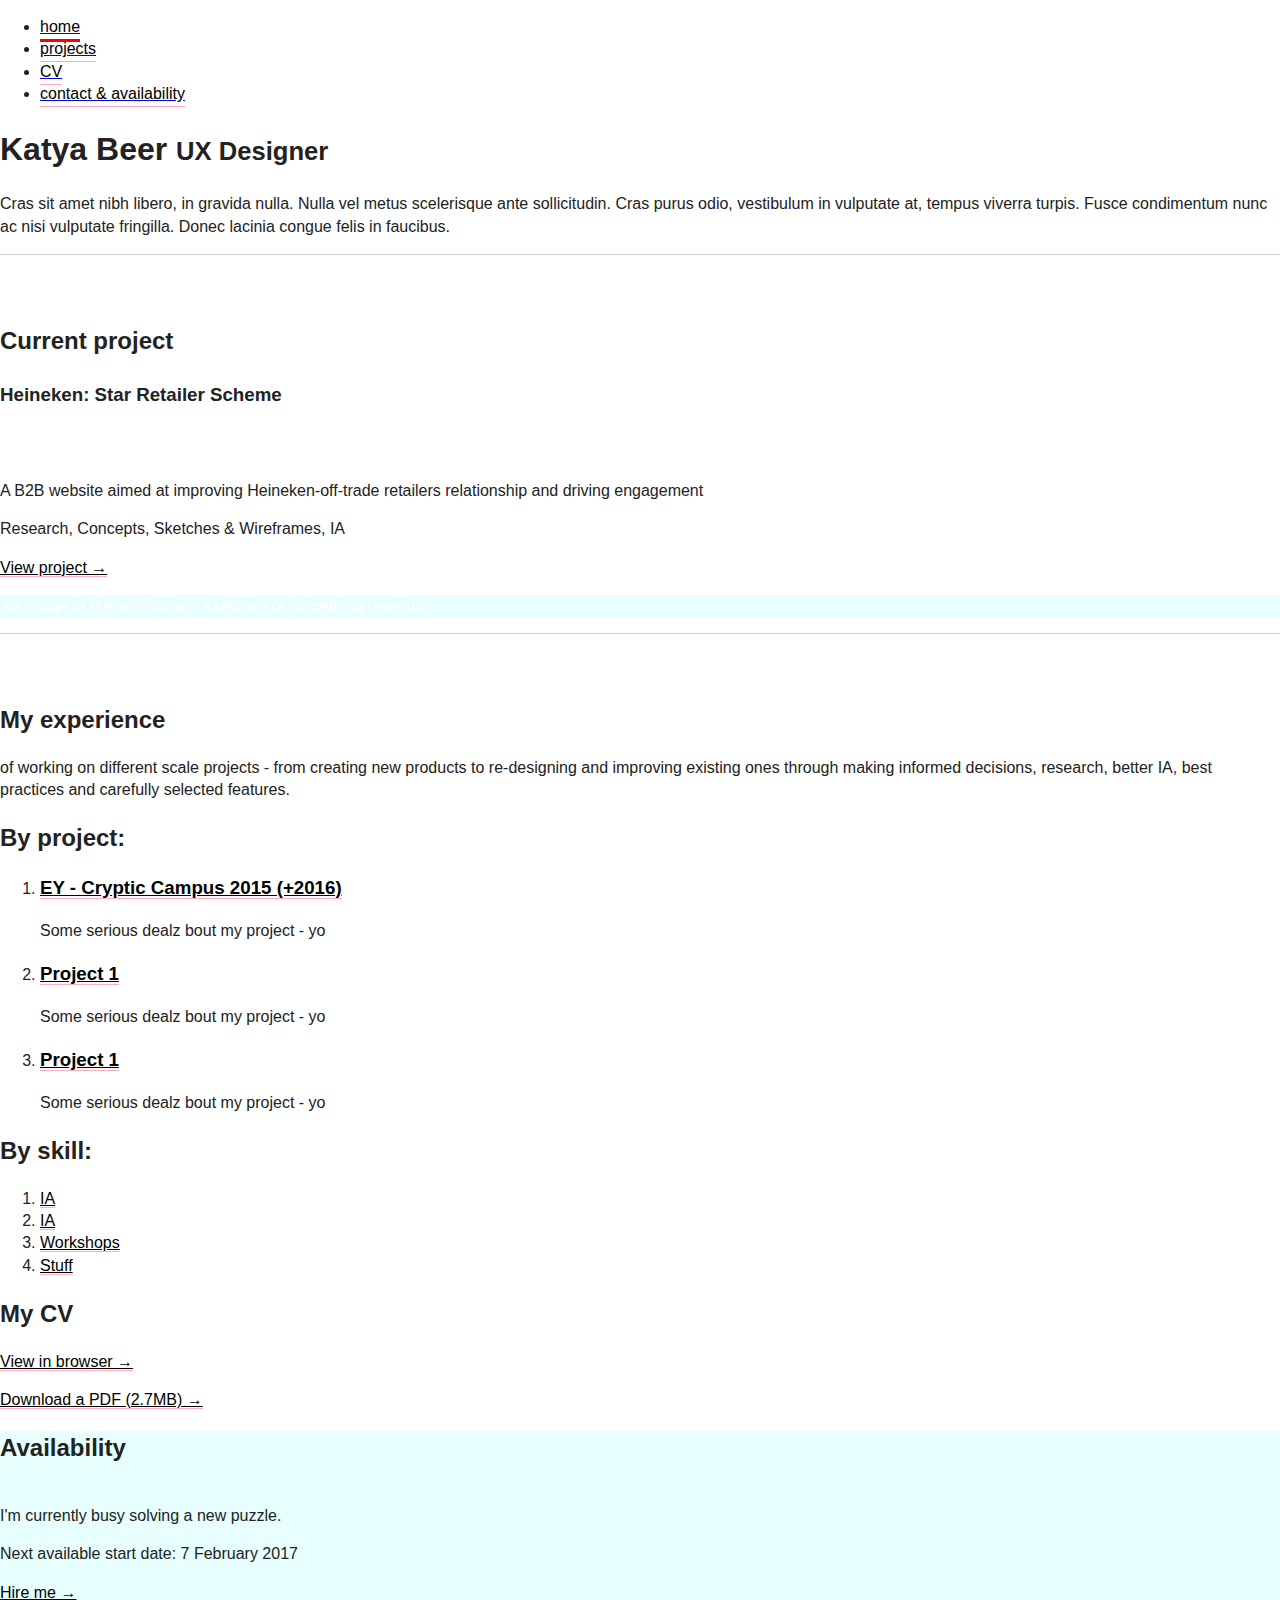
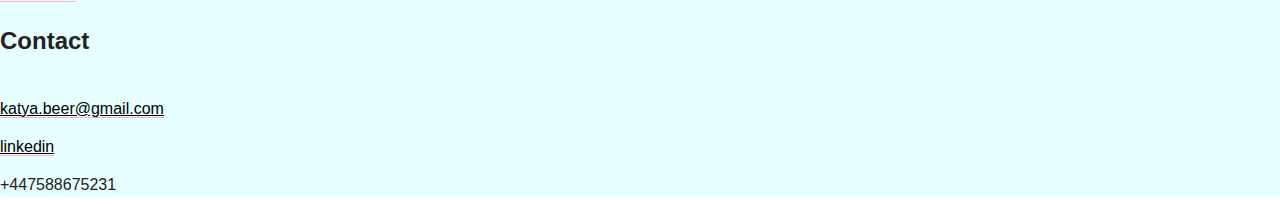
==== commit 9a7cd2ae: "Update pages" ====
--- a/index.html
+++ b/index.html
@@ -25,7 +25,7 @@
                     <a class="nav-link active" href="./"><span>home</span></a>
                 </li>
                 <li class="nav-item">
-                    <a class="nav-link" href="#"><span>projects</span></a>
+                    <a class="nav-link" href="projects/heineken.html"><span>projects</span></a>
                 </li>
                 <li class="nav-item">
                     <a class="nav-link" href="#CV"><span>CV</span></a>
@@ -56,7 +56,7 @@
                     <h3 class="current_project">Heineken: Star Retailer Scheme</h3>
                     <p>A B2B website aimed at improving Heineken-off-trade retailers relationship and driving engagement</p>
                     <p>Research, Concepts, Sketches & Wireframes, IA</p>
-                    <p><a href="#">View project →</a></p>
+                    <p><a href="projects/heineken.html">View project →</a></p>
                 </div>
                 <div class="col-md-8" style="background-color: #e7ffff">
                     <p style="color: white">An image of the wireframes, sketches ot something relevant</p>
@@ -70,14 +70,14 @@
             </div>
             <div class="row mb-5">
                 <div class="col-sm">
-                <h2>My experience</h2>
+                <h2 class="mb-4">My experience</h2>
                  <p>of working on different scale projects - from creating new products to re-designing and improving existing ones through making informed decisions, research, better IA, best practices and carefully selected features.</p>
                 </div>
                 <div class="col-sm">
                     <h2 class="text-lowercase mb-4">By project:</h2>
                     <ol class="list-unstyled">
                         <li>
-                            <h3 class="h6 font-weight-normal"><a href="projects/heinikene.html">EY - Cryptic Campus 2015 (+2016)</a></h3>
+                            <h3 class="h6 font-weight-normal"><a href="projects/heineken.html">EY - Cryptic Campus 2015 (+2016)</a></h3>
                             <p>Some serious dealz bout my project - yo</p>
                         </li>
                         <li>
@@ -93,6 +93,7 @@
                 <div class="col-sm">
                     <h2 class="text-lowercase mb-4">By skill:</h2>
                     <ol class="list-unstyled">
+                        <li class="h6 mb-3 font-weight-normal"><a href="#">IA</a></li>
                         <li class="h6 mb-3 font-weight-normal"><a href="#">IA</a></li>
                         <li class="h6 mb-3 font-weight-normal"><a href="#">Workshops</a></li>
                         <li class="h6 mb-3 font-weight-normal"><a href="#">Stuff</a></li>
--- a/css/main.css
+++ b/css/main.css
@@ -113,6 +113,10 @@
 
 .nav a {
     border: none;
+}
+
+.nav a span {
+    padding-bottom: 0.25rem;
 }
 
 .nav a.active span {
